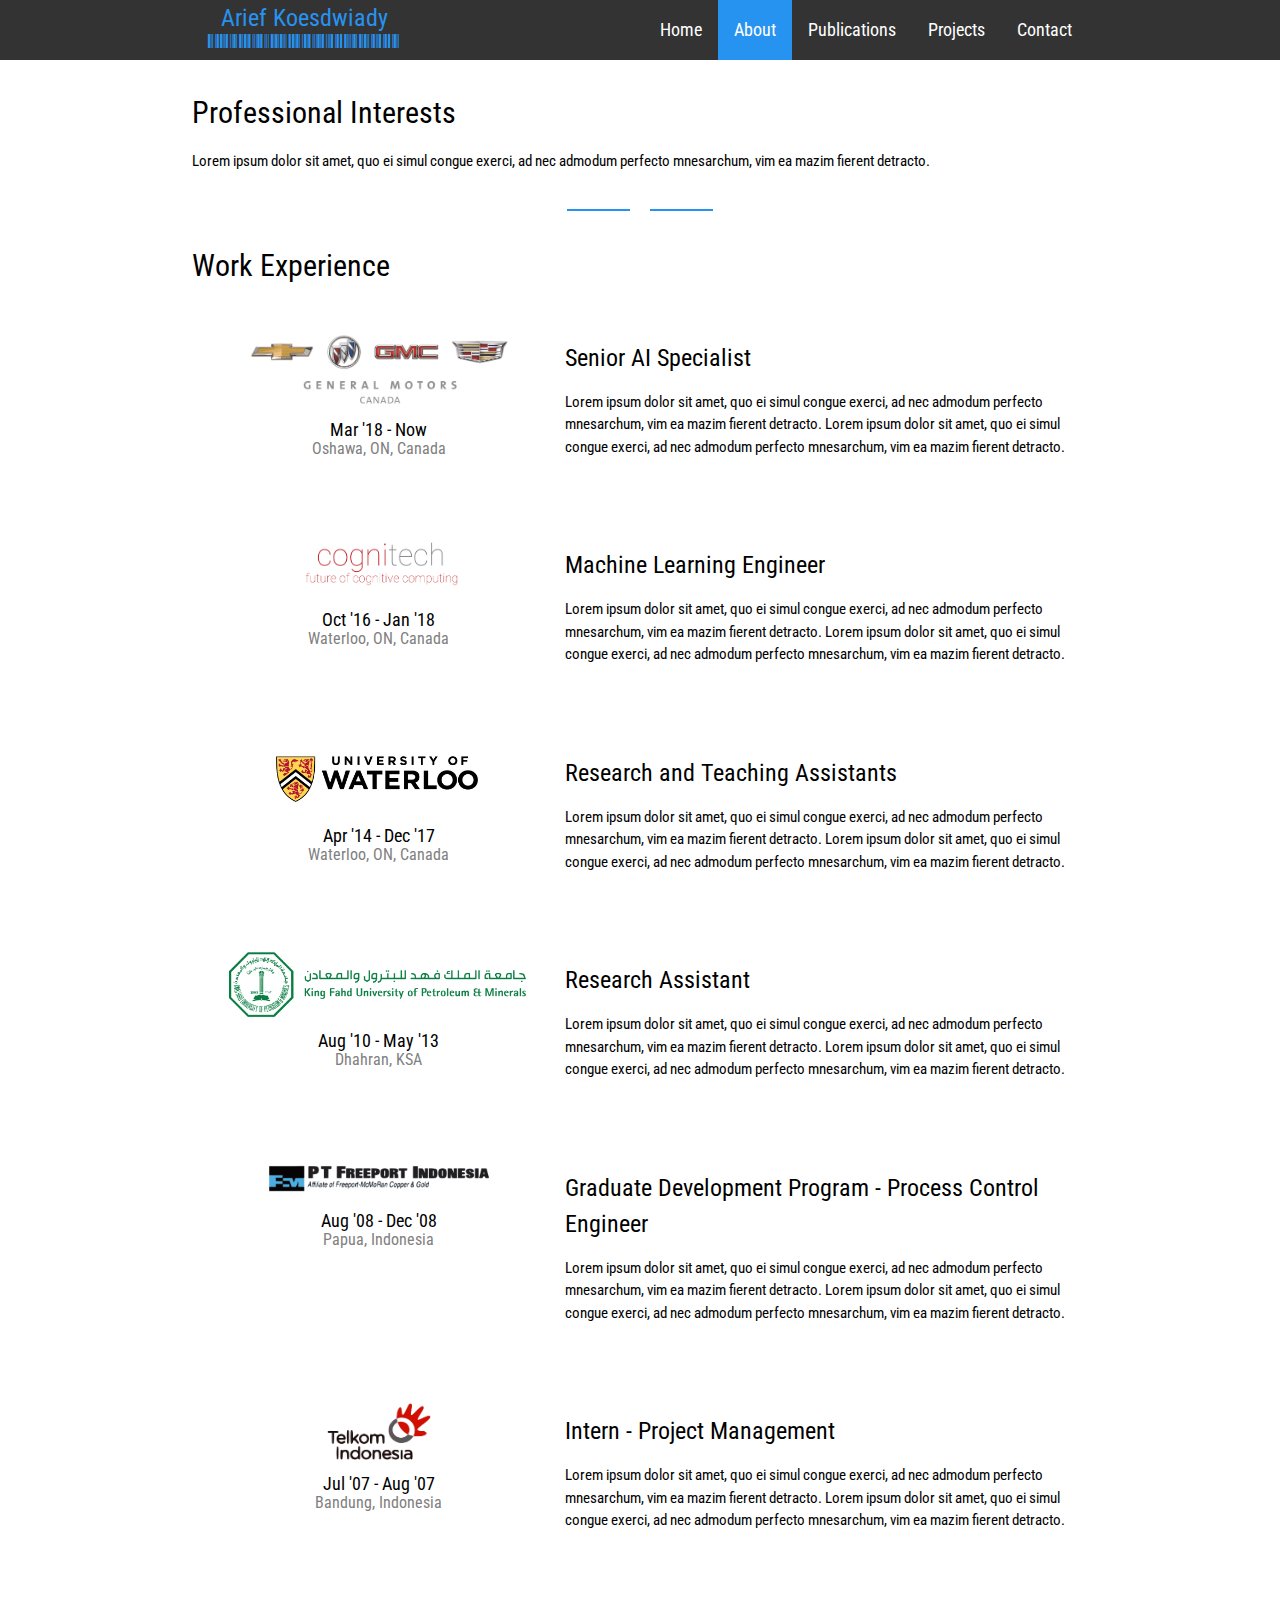
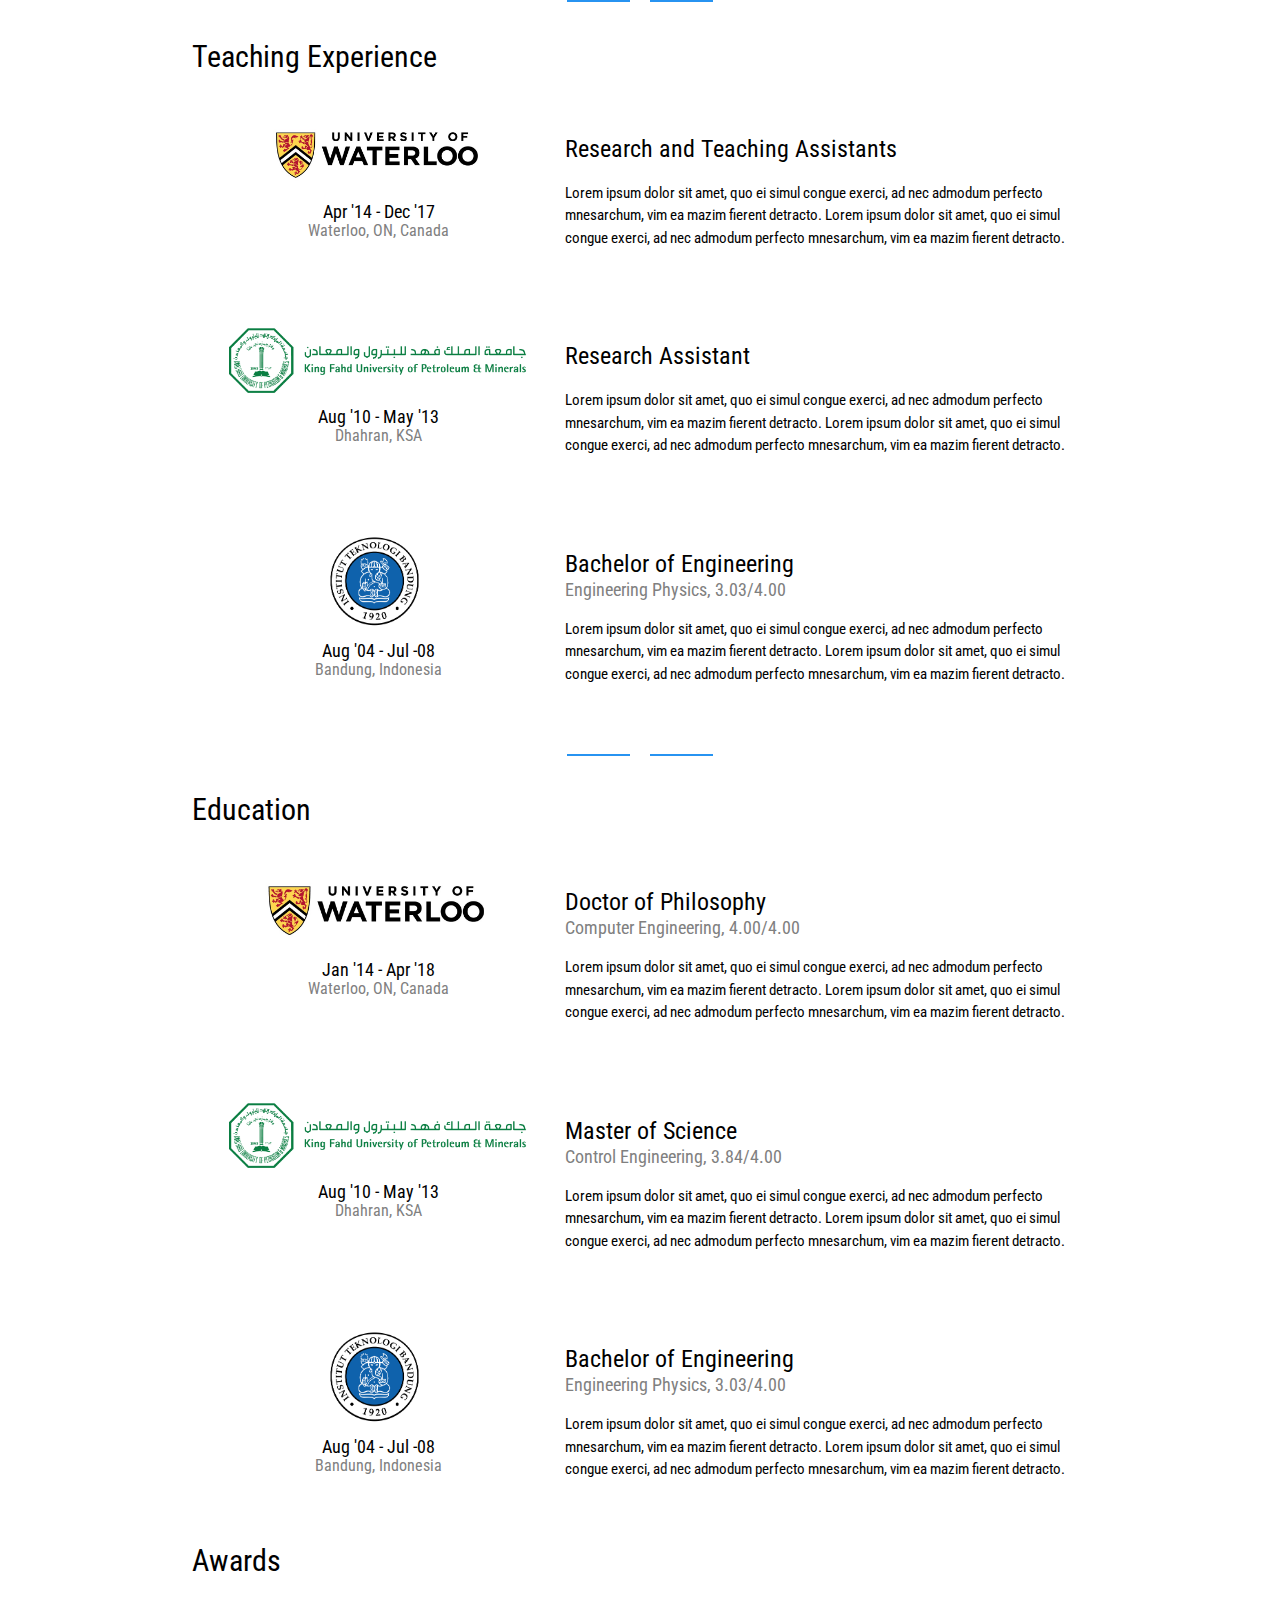
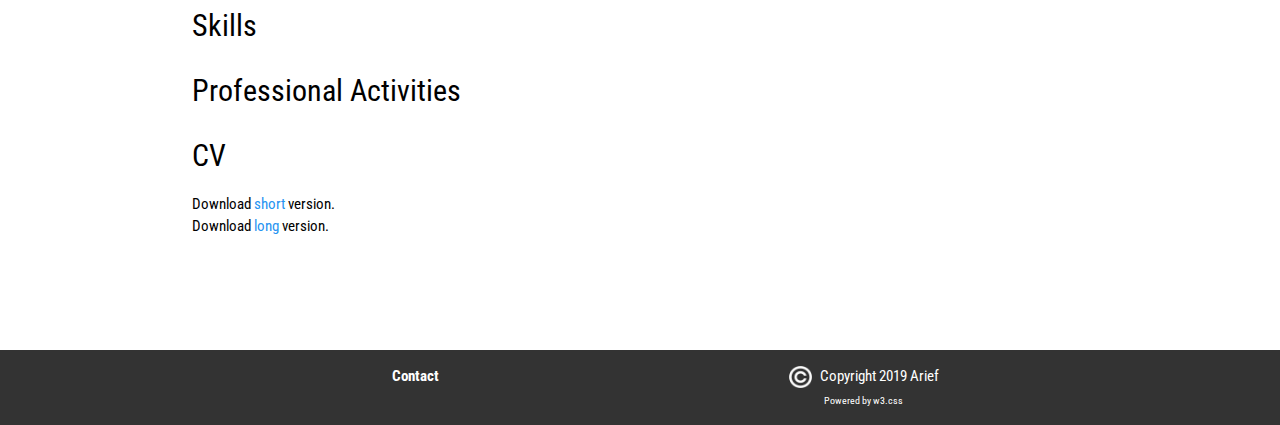
==== about.html @ 3288c11d "modified things" ====
<!DOCTYPE html>
<html lang="en">
<title>Arief's Personal Site</title>
<meta charset="UTF-8">
<meta name="viewport" content="width=device-width, initial-scale=1">
<link rel="icon" href="assets/img/pi.png">
<link rel="stylesheet" href="assets/css/w3.css">
<link rel="stylesheet" href="assets/css/w3-theme-black.css">
<link rel="stylesheet" href="https://fonts.googleapis.com/css?family=Roboto+Condensed">
<link rel="stylesheet" href="https://use.fontawesome.com/releases/v5.8.1/css/all.css" integrity="sha384-50oBUHEmvpQ+1lW4y57PTFmhCaXp0ML5d60M1M7uH2+nqUivzIebhndOJK28anvf" crossorigin="anonymous">
<link href="https://fonts.googleapis.com/css?family=Libre+Barcode+39" rel="stylesheet">

<style>
    html, body, h1, h2, h3, h4, h5, h6 {
        font-family: 'Roboto Condensed', sans-serif;
    }
    body, html {
        height: 100%;
    }

    #logo {
        font-family: 'Libre Barcode 39', cursive;
        display: block !important;
    }
</style>
<body>

<div class="w3-top">
    <div class="w3-bar w3-theme-myblack w3-top w3-center w3-large">
        <a class="w3-bar-item w3-button w3-right hide-logo w3-hover-myblue3 w3-large w3-theme-myblack2" style="padding-top:12pt;" href="javascript:void(0)" onclick="w3_open()"><i class="fas fa-bars"></i></a>
        <a href="index.html" class="w3-bar-item w3-button w3-theme-myblack2 w3-hover-myblue3 w3-xlarge" style="padding-top:0;">Arief Koesdwiady<div id="logo" style="display: block; margin-top: -6pt">Arief Koesdwiady</div></a>
        <a href="contact.html" style="float:right; padding-top:12pt;" class="w3-bar-item w3-button hide-nav w3-hover-myblue4">Contact</a>
        <a href="projects.html" style="float:right; padding-top:12pt;" class="w3-bar-item w3-button hide-nav w3-hover-myblue4">Projects</a>
        <a href="publications.html" style="float:right; padding-top:12pt;" class="w3-bar-item w3-button hide-nav w3-hover-myblue4">Publications</a>
        <a href="about.html" style="float:right; padding-top:12pt;" class="w3-bar-item w3-button hide-nav w3-hover-myblue4 w3-myblue2">About</a>
        <a href="index.html" style="float:right; padding-top:12pt;" class="w3-bar-item w3-button hide-nav w3-hover-myblue4 ">Home</a>

    </div>
</div>

<nav class="w3-sidebar w3-bar-block w3-collapse w3-large w3-theme-myblack w3-animate-left" id="mySidebar" style="z-index: 2">
    <a href="javascript:void(0)" onclick="w3_close()" class="w3-right w3-xlarge w3-padding-large" title="Close Menu">
        <i class="fas fa-times" style="color: white"></i>
    </a>
    <a class="w3-bar-item w3-button w3-hover-myblue4" href="index.html">Home</a>
    <a class="w3-bar-item w3-button w3-hover-myblue4 w3-myblue2" href="about.html">About</a>
    <a class="w3-bar-item w3-button w3-hover-myblue4" href="publications.html">Publications</a>
    <a class="w3-bar-item w3-button w3-hover-myblue4" href="projects.html">Projects</a>
    <a class="w3-bar-item w3-button w3-hover-myblue4" href="contact.html">Contact</a>
    <p class="w3-small" style="text-align: center; position:absolute; bottom:15%">
        <!--<strong style="margin-left:15px">Contact</strong><br><br>-->
        <a href="https://www.linkedin.com/in/ariefbarkahkoesdwiady/"><i class="w3-hover-myblue4 fab fa-linkedin fa-2x" style="margin-left:30px;margin-right:15px"></i></a>
        <a href="https://www.facebook.com/abekatech"><i class="w3-hover-myblue4 fab fa-facebook-square fa-2x" style="margin-right:15px"></i></a>
        <a href="https://www.instagram.com/ariefbarkah/"><i class="w3-hover-myblue4 fab fa-instagram fa-2x" style="margin-right:15px"></i></a>
        <a href="mailto:arief.koesdwiady@gm.com?Subject=From%20the%20website"><i class="w3-hover-myblue4 fas fa-envelope-square fa-2x" style="margin-right:15px"></i></a>
        <br>
        <br>
    </p>
    <p class="w3-small" style="text-align: center; position:absolute; bottom:10%;">
        <img src="assets/img/copyright.png" alt="copyright" style="width: 5%; margin-right:5px;">
        Copyright 2019 Arief<br>
        <a class="w3-tiny w3-hover-myblue4" style="text-decoration: none" href="https://www.w3schools.com/w3css/default.asp" target="_blank">
            Powered by w3.css</a>
    </p>
</nav>

<div class="w3-overlay w3-hide-large" onclick="w3_close()" style="cursor:pointer" title="close side menu" id="myOverlay"></div>

<div class="w3-main">
    <div class="w3-container" style="padding-top: 60pt">
        <h2 class="my-h2 w3-text-black">Professional Interests</h2>
        <p>
            Lorem ipsum dolor sit amet, quo ei simul congue exerci, ad nec admodum perfecto mnesarchum, vim ea mazim fierent detracto.
        </p>
    </div>

    <div class="w3-container w3-center" style="padding-top: 11pt; padding-bottom: 6pt">
        <div class="line"></div>
        <div style="display:inline-block;"><i class="fas fa-chevron-down fa-lg w3-myblue3"></i></div>
        <div class="line"></div>
    </div>

    <div class="w3-container">
        <h2 class="my-h2 w3-text-black">Work Experience</h2>
        <div class="w3-row w3-padding-32">
            <div class="w3-col m5 l5">
                <img class="w3-image" src="assets/img/GM-logo.jpg" alt="GM logo">
                <h5 class="my-h5" style="text-align: center">Mar '18 - Now</h5>
                <h6 class="my-h6" style="text-align: center;margin-top: -12pt; color: #808080">Oshawa, ON, Canada</h6>
            </div>

            <div class="w3-col m7 l7">
                <h4 class="my-h4">Senior AI Specialist</h4>
                <p>
                    Lorem ipsum dolor sit amet, quo ei simul congue exerci, ad nec admodum perfecto mnesarchum, vim ea mazim fierent detracto.
                    Lorem ipsum dolor sit amet, quo ei simul congue exerci, ad nec admodum perfecto mnesarchum, vim ea mazim fierent detracto.
                </p>
            </div>
        </div>

        <div class="w3-row w3-padding-32">
            <div class="w3-col m5 l5">
                <img class="w3-image" src="assets/img/cognitech-logo.png" alt="cognitech logo" style="width: 60%; margin-left: auto; margin-right: auto; display: block;">
                <h5 class="my-h5" style="text-align: center">Oct '16 - Jan '18</h5>
                <h6 class="my-h6" style="text-align: center;margin-top: -12pt; color: #808080">Waterloo, ON, Canada</h6>
            </div>
            <div class="w3-col m7 l7">
                <h4 class="my-h4">Machine Learning Engineer</h4>
                <p>
                    Lorem ipsum dolor sit amet, quo ei simul congue exerci, ad nec admodum perfecto mnesarchum, vim ea mazim fierent detracto.
                    Lorem ipsum dolor sit amet, quo ei simul congue exerci, ad nec admodum perfecto mnesarchum, vim ea mazim fierent detracto.
                </p>

            </div>
        </div>

        <div class="w3-row w3-padding-32">
            <div class="w3-col m5 l5">
                <img class="w3-image" src="assets/img/UW-logo.jpg" alt="UW logo" style="width: 75%; margin-left: auto; margin-right: auto; display: block;">
                <h5 class="my-h5" style="text-align: center">Apr '14 - Dec '17</h5>
                <h6 class="my-h6" style="text-align: center;margin-top: -12pt; color: #808080">Waterloo, ON, Canada</h6>
            </div>
            <div class="w3-col m7 l7">
                <h4 class="my-h4">Research and Teaching Assistants</h4>
                <p>
                    Lorem ipsum dolor sit amet, quo ei simul congue exerci, ad nec admodum perfecto mnesarchum, vim ea mazim fierent detracto.
                    Lorem ipsum dolor sit amet, quo ei simul congue exerci, ad nec admodum perfecto mnesarchum, vim ea mazim fierent detracto.
                </p>

            </div>
        </div>

        <div class="w3-row w3-padding-32">
            <div class="w3-col m5 l5">
                <img class="w3-image" src="assets/img/KFUPM-logo.png" alt="KFUPM logo" style="width: 80%; margin-left: auto; margin-right: auto; display: block;">
                <h5 class="my-h5" style="text-align: center">Aug '10 - May '13</h5>
                <h6 class="my-h6" style="text-align: center;margin-top: -12pt; color: #808080">Dhahran, KSA</h6>
            </div>
            <div class="w3-col m7 l7">
                <h4 class="my-h4">Research Assistant</h4>
                <p>
                    Lorem ipsum dolor sit amet, quo ei simul congue exerci, ad nec admodum perfecto mnesarchum, vim ea mazim fierent detracto.
                    Lorem ipsum dolor sit amet, quo ei simul congue exerci, ad nec admodum perfecto mnesarchum, vim ea mazim fierent detracto.
                </p>

            </div>
        </div>

        <div class="w3-row w3-padding-32">
            <div class="w3-col m5 l5">
                <img class="w3-image" src="assets/img/PTFI-logo.png" alt="PTFI logo" style="width: 90%; margin-left: auto; margin-right: auto; display: block;">
                <h5 class="my-h5" style="text-align: center">Aug '08 - Dec '08</h5>
                <h6 class="my-h6" style="text-align: center;margin-top: -12pt; color: #808080">Papua, Indonesia</h6>
            </div>
            <div class="w3-col m7 l7">
                <h4 class="my-h4">Graduate Development Program - Process Control Engineer</h4>
                <p>
                    Lorem ipsum dolor sit amet, quo ei simul congue exerci, ad nec admodum perfecto mnesarchum, vim ea mazim fierent detracto.
                    Lorem ipsum dolor sit amet, quo ei simul congue exerci, ad nec admodum perfecto mnesarchum, vim ea mazim fierent detracto.
                </p>

            </div>
        </div>

        <div class="w3-row w3-padding-32">
            <div class="w3-col m5 l5">
                <img class="w3-image" src="assets/img/Telkom-logo.png" alt="Telkom logo" style="width: 90%; margin-left: auto; margin-right: auto; display: block;">
                <h5 class="my-h5" style="text-align: center">Jul '07 - Aug '07</h5>
                <h6 class="my-h6" style="text-align: center;margin-top: -12pt; color: #808080">Bandung, Indonesia</h6>
            </div>
            <div class="w3-col m7 l7">
                <h4 class="my-h4">Intern - Project Management</h4>
                <p>
                    Lorem ipsum dolor sit amet, quo ei simul congue exerci, ad nec admodum perfecto mnesarchum, vim ea mazim fierent detracto.
                    Lorem ipsum dolor sit amet, quo ei simul congue exerci, ad nec admodum perfecto mnesarchum, vim ea mazim fierent detracto.
                </p>

            </div>
        </div>

    </div>


    <div class="w3-container w3-center" style="padding-top: 11pt; padding-bottom: 6pt">
        <div class="line"></div>
        <div style="display:inline-block;"><i class="fas fa-chevron-down fa-lg w3-myblue3"></i></div>
        <div class="line"></div>
    </div>

    <div class="w3-container">
        <h2 class="my-h2 w3-text-black">Teaching Experience</h2>

        <div class="w3-row w3-padding-32">
            <div class="w3-col m5 l5">
                <img class="w3-image" src="assets/img/UW-logo.jpg" alt="UW logo" style="width: 75%; margin-left: auto; margin-right: auto; display: block;">
                <h5 class="my-h5" style="text-align: center">Apr '14 - Dec '17</h5>
                <h6 class="my-h6" style="text-align: center;margin-top: -12pt; color: #808080">Waterloo, ON, Canada</h6>
            </div>
            <div class="w3-col m7 l7">
                <h4 class="my-h4">Research and Teaching Assistants</h4>
                <p>
                    Lorem ipsum dolor sit amet, quo ei simul congue exerci, ad nec admodum perfecto mnesarchum, vim ea mazim fierent detracto.
                    Lorem ipsum dolor sit amet, quo ei simul congue exerci, ad nec admodum perfecto mnesarchum, vim ea mazim fierent detracto.
                </p>

            </div>
        </div>

        <div class="w3-row w3-padding-32">
            <div class="w3-col m5 l5">
                <img class="w3-image" src="assets/img/KFUPM-logo.png" alt="KFUPM logo" style="width: 80%; margin-left: auto; margin-right: auto; display: block;">
                <h5 class="my-h5" style="text-align: center">Aug '10 - May '13</h5>
                <h6 class="my-h6" style="text-align: center;margin-top: -12pt; color: #808080">Dhahran, KSA</h6>
            </div>
            <div class="w3-col m7 l7">
                <h4 class="my-h4">Research Assistant</h4>
                <p>
                    Lorem ipsum dolor sit amet, quo ei simul congue exerci, ad nec admodum perfecto mnesarchum, vim ea mazim fierent detracto.
                    Lorem ipsum dolor sit amet, quo ei simul congue exerci, ad nec admodum perfecto mnesarchum, vim ea mazim fierent detracto.
                </p>

            </div>
        </div>

        <div class="w3-row w3-padding-32">
            <div class="w3-col m5 l5">
                <img class="w3-image" src="assets/img/ITB-logo.png" alt="ITB logo" style="width: 80%; margin-left: auto; margin-right: auto; display: block;">
                <h5 class="my-h5" style="text-align: center">Aug '04 - Jul -08</h5>
                <h6 class="my-h6" style="text-align: center;margin-top: -12pt; color: #808080">Bandung, Indonesia</h6>

            </div>
            <div class="w3-col m7 l7">
                <h4 class="my-h4">Bachelor of Engineering</h4>
                <h5 class="my-h5" style="margin-top: -12pt; color: #808080">Engineering Physics, 3.03/4.00</h5>
                <p>
                    Lorem ipsum dolor sit amet, quo ei simul congue exerci, ad nec admodum perfecto mnesarchum, vim ea mazim fierent detracto.
                    Lorem ipsum dolor sit amet, quo ei simul congue exerci, ad nec admodum perfecto mnesarchum, vim ea mazim fierent detracto.
                </p>

            </div>
        </div>
    </div>
    <div class="w3-container w3-center" style="padding-top: 11pt; padding-bottom: 6pt">
        <div class="line"></div>
        <div style="display:inline-block;"><i class="fas fa-chevron-down fa-lg w3-myblue3"></i></div>
        <div class="line"></div>
    </div>
    <div class="w3-container">
        <h2 class="my-h2 w3-text-black">Education</h2>
        <div class="w3-row w3-padding-32">
            <div class="w3-col m5 l5">
                <img class="w3-image" src="assets/img/UW-logo.jpg" alt="UW logo" style="width: 80%; margin-left: auto; margin-right: auto; display: block;">
                <h5 class="my-h5" style="text-align: center">Jan '14 - Apr '18</h5>
                <h6 class="my-h6" style="text-align: center;margin-top: -12pt; color: #808080">Waterloo, ON, Canada</h6>
            </div>
            <div class="w3-col m7 l7">
                <h4 class="my-h4">Doctor of Philosophy</h4>
                <h5 class="my-h5" style="margin-top: -12pt; color: #808080">Computer Engineering, 4.00/4.00</h5>
                <p>
                    Lorem ipsum dolor sit amet, quo ei simul congue exerci, ad nec admodum perfecto mnesarchum, vim ea mazim fierent detracto.
                    Lorem ipsum dolor sit amet, quo ei simul congue exerci, ad nec admodum perfecto mnesarchum, vim ea mazim fierent detracto.
                </p>

            </div>
        </div>

        <div class="w3-row w3-padding-32">
            <div class="w3-col m5 l5">
                <img class="w3-image" src="assets/img/KFUPM-logo.png" alt="KFUPM logo" style="width: 80%; margin-left: auto; margin-right: auto; display: block;">
                <h5 class="my-h5" style="text-align: center">Aug '10 - May '13</h5>
                <h6 class="my-h6" style="text-align: center;margin-top: -12pt; color: #808080">Dhahran, KSA</h6>
            </div>
            <div class="w3-col m7 l7">
                <h4 class="my-h4">Master of Science</h4>
                <h5 class="my-h5" style="margin-top: -12pt; color: #808080">Control Engineering, 3.84/4.00</h5>
                <p>
                    Lorem ipsum dolor sit amet, quo ei simul congue exerci, ad nec admodum perfecto mnesarchum, vim ea mazim fierent detracto.
                    Lorem ipsum dolor sit amet, quo ei simul congue exerci, ad nec admodum perfecto mnesarchum, vim ea mazim fierent detracto.
                </p>

            </div>
        </div>

        <div class="w3-row w3-padding-32">
            <div class="w3-col m5 l5">
                <img class="w3-image" src="assets/img/ITB-logo.png" alt="ITB logo" style="width: 80%; margin-left: auto; margin-right: auto; display: block;">
                <h5 class="my-h5" style="text-align: center">Aug '04 - Jul -08</h5>
                <h6 class="my-h6" style="text-align: center;margin-top: -12pt; color: #808080">Bandung, Indonesia</h6>

            </div>
            <div class="w3-col m7 l7">
                <h4 class="my-h4">Bachelor of Engineering</h4>
                <h5 class="my-h5" style="margin-top: -12pt; color: #808080">Engineering Physics, 3.03/4.00</h5>
                <p>
                    Lorem ipsum dolor sit amet, quo ei simul congue exerci, ad nec admodum perfecto mnesarchum, vim ea mazim fierent detracto.
                    Lorem ipsum dolor sit amet, quo ei simul congue exerci, ad nec admodum perfecto mnesarchum, vim ea mazim fierent detracto.
                </p>

            </div>
        </div>
    </div>

    <div class="w3-container">
        <h2 class="my-h2 w3-text-black">Awards</h2>
    </div>

    <div class="w3-container">
        <h2 class="my-h2 w3-text-black">Skills</h2>
    </div>

    <div class="w3-container">
        <h2 class="my-h2 w3-text-black">Professional Activities</h2>
    </div>

    <div class="w3-container">
        <h2 class="my-h2 w3-text-black">CV</h2>
        <p>
            Download <a style="text-decoration: none" class="w3-myblue3" href="./assets/files/cv_arief.pdf" target="_blank">short</a> version.<br>
            Download <a style="text-decoration: none" class="w3-myblue3" href="./assets/files/cv_arief.pdf" target="_blank">long</a> version.
        </p>
    </div>
</div>

<!--<div class="w3-bottom">-->
<div class="w3-container" style="opacity:0">
  <p>This is my transparent footer</p>
</div>
<div class="footer">
    <div class="w3-row w3-theme-myblack w3-bottom" style="position: absolute">
        <div class="w3-container">
            <div class="w3-col w3-half">
                <p style="text-align: center">
                    <strong>Contact</strong><br>
                    <a href="https://www.linkedin.com/in/ariefbarkahkoesdwiady/"><i class="w3-hover-myblue4 fab fa-linkedin fa-2x" style="margin-right:15px; margin-left:12px"></i></a>
                    <a href="https://www.facebook.com/abekatech"><i class="w3-hover-myblue4 fab fa-facebook-square fa-2x" style="margin-right:15px"></i></a>
                    <a href="https://www.instagram.com/ariefbarkah/"><i class="w3-hover-myblue4 fab fa-instagram fa-2x" style="margin-right:15px"></i></a>
                    <a href="mailto:arief.koesdwiady@gm.com?Subject=From%20the%20website"><i class="w3-hover-myblue4 fas fa-envelope-square fa-2x" style="margin-right:15px"></i></a>
                </p>
            </div>
            <div class="w3-col w3-half">
                <p style="text-align: center">
                    <img alt="copyright" src="assets/img/copyright.png" style="width: 5%; margin-right:5px;">
                    Copyright 2019 Arief<br>
                    <a class="w3-tiny w3-hover-myblue4" href="https://www.w3schools.com/w3css/default.asp" style="text-decoration: none" target="_blank">
                        Powered by w3.css</a>
                </p>
            </div>
        </div>
    </div>
</div>
<!--<footer id="myFooter">-->
<!---->
<!--</footer>-->
<!--</div>-->

<script src="assets/js/arief.js"></script>

</body>
</html>
---- assets/css/w3-theme-black.css ----
.w3-theme-l6 {
    color: #000 !important;
    background-color: #ffffff !important
}

.w3-theme-l5 {
    color: #000 !important;
    background-color: #f0f0f0 !important
}

.w3-theme-l4 {
    color: #000 !important;
    background-color: #cccccc !important
}

.w3-theme-l3 {
    color: #fff !important;
    background-color: #999999 !important
}

.w3-theme-l2 {
    color: #fff !important;
    background-color: #666666 !important
}

.w3-theme-l1 {
    color: #fff !important;
    background-color: #333333 !important
}

.w3-theme-d1 {
    color: #fff !important;
    background-color: #000000 !important
}

.w3-theme-d2 {
    color: #fff !important;
    background-color: #000000 !important
}

.w3-theme-d3 {
    color: #fff !important;
    background-color: #000000 !important
}

.w3-theme-d4 {
    color: #fff !important;
    background-color: #000000 !important
}

.w3-theme-d5 {
    color: #fff !important;
    background-color: #000000 !important
}

.w3-theme-light {
    color: #000 !important;
    background-color: #f0f0f0 !important
}

.w3-theme-dark {
    color: #fff !important;
    background-color: #000000 !important
}

.w3-theme-action {
    color: #fff !important;
    background-color: #000000 !important
}

.w3-theme {
    color: #fff !important;
    background-color: #000000 !important
}

.w3-text-theme {
    color: #000000 !important
}

.w3-border-theme {
    border-color: #000000 !important
}

.w3-hover-theme:hover {
    color: #fff !important;
    background-color: #000000 !important
}

.w3-hover-text-theme:hover {
    color: #000000 !important
}

.w3-hover-border-theme:hover {
    border-color: #000000 !important
}

.w3-theme-myblue {
    color: #fff !important;
    background-color: #030361 !important
}

.w3-theme-myblue2 {
    color: #fff !important;
    background-color: #2793f1 !important
}

.w3-theme-myblack {
    color: #ffffff !important;
    background-color: #333333 !important
}

.w3-theme-myblack2 {
    color: #2793f1 !important;
    background-color: #333333 !important
}
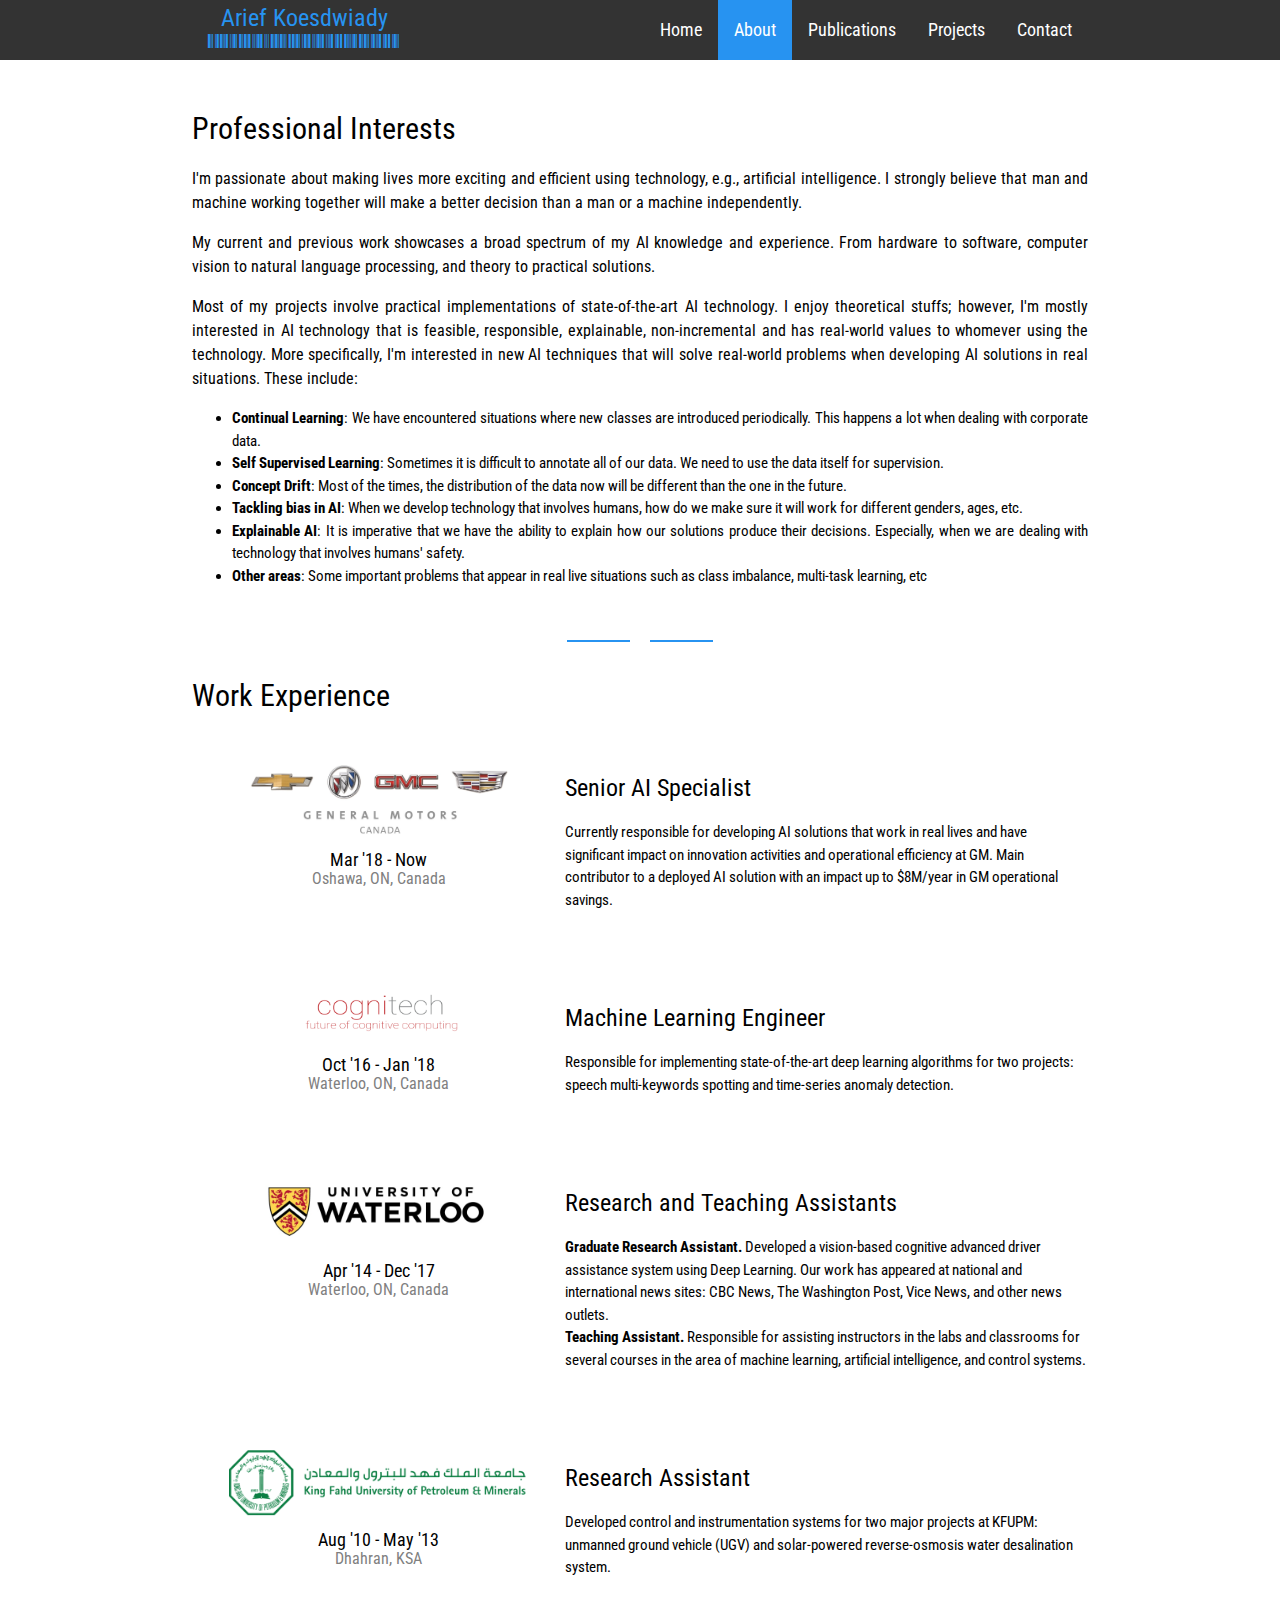
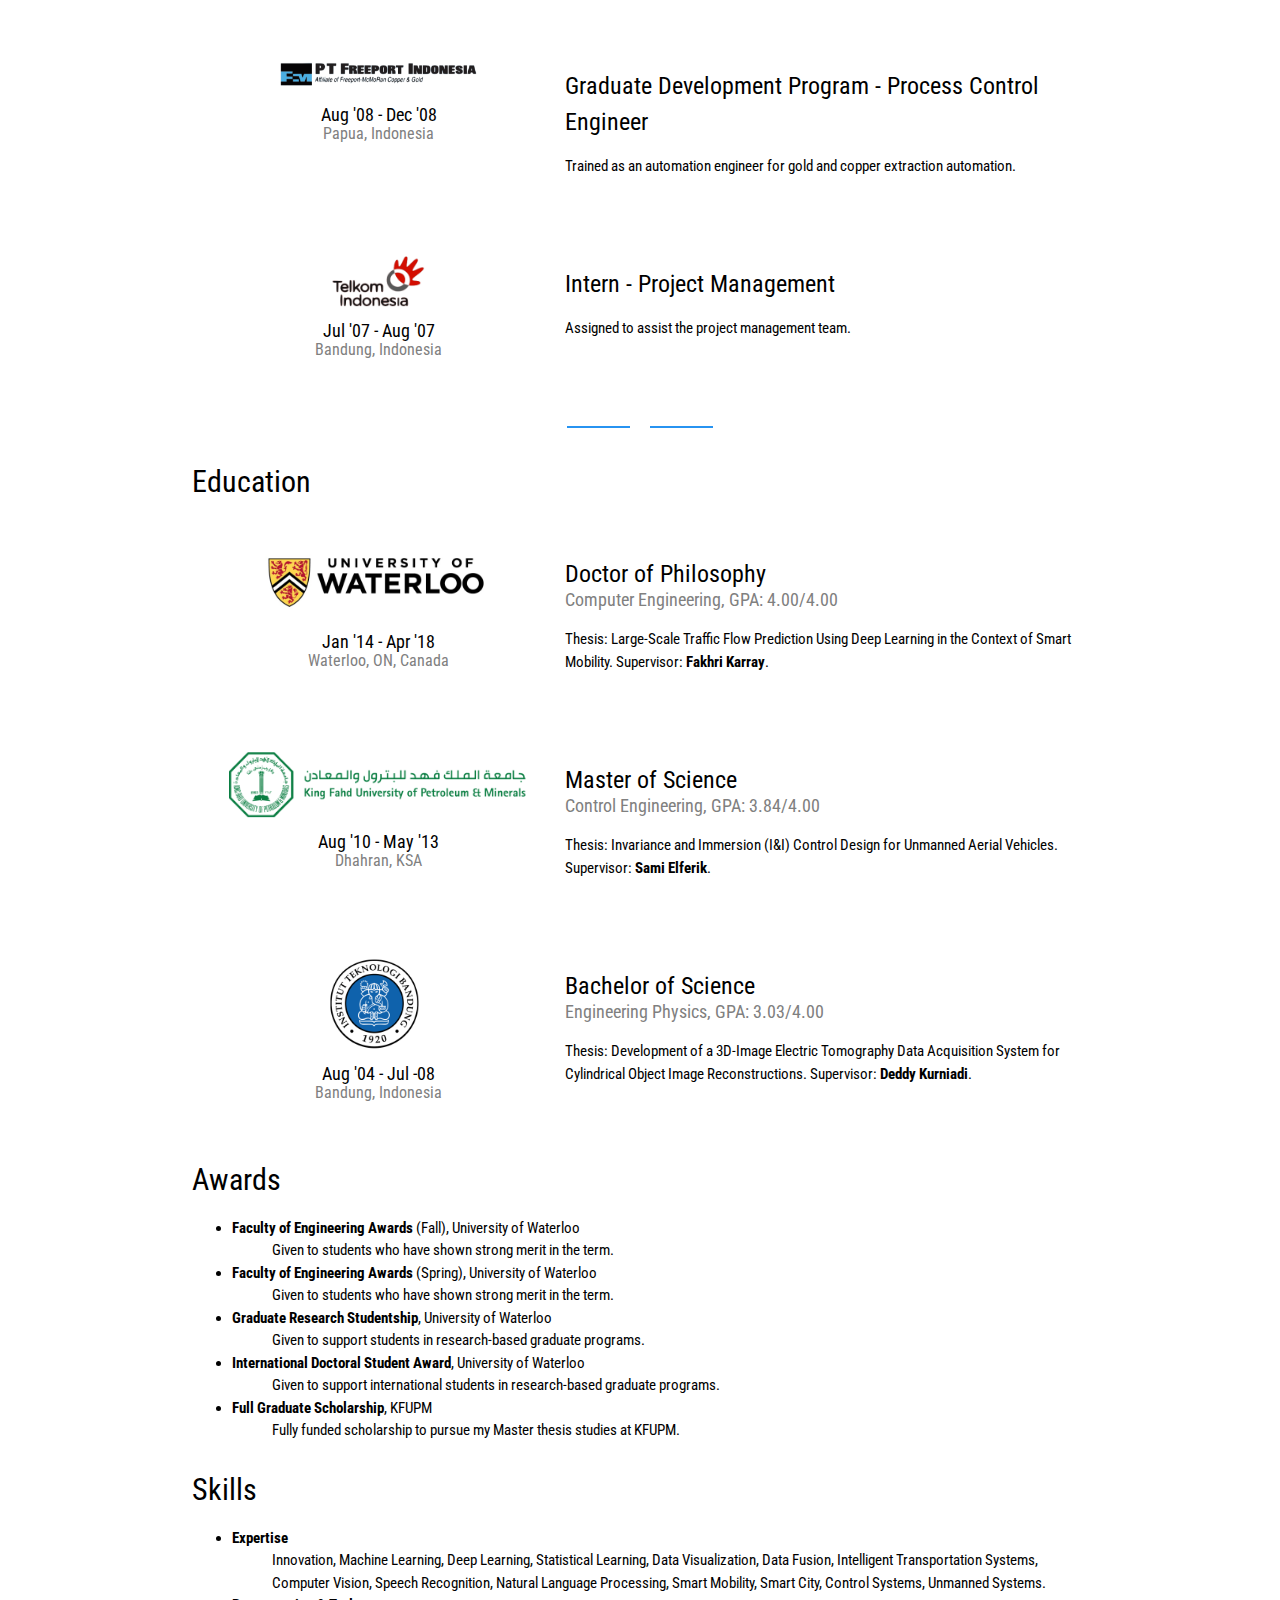
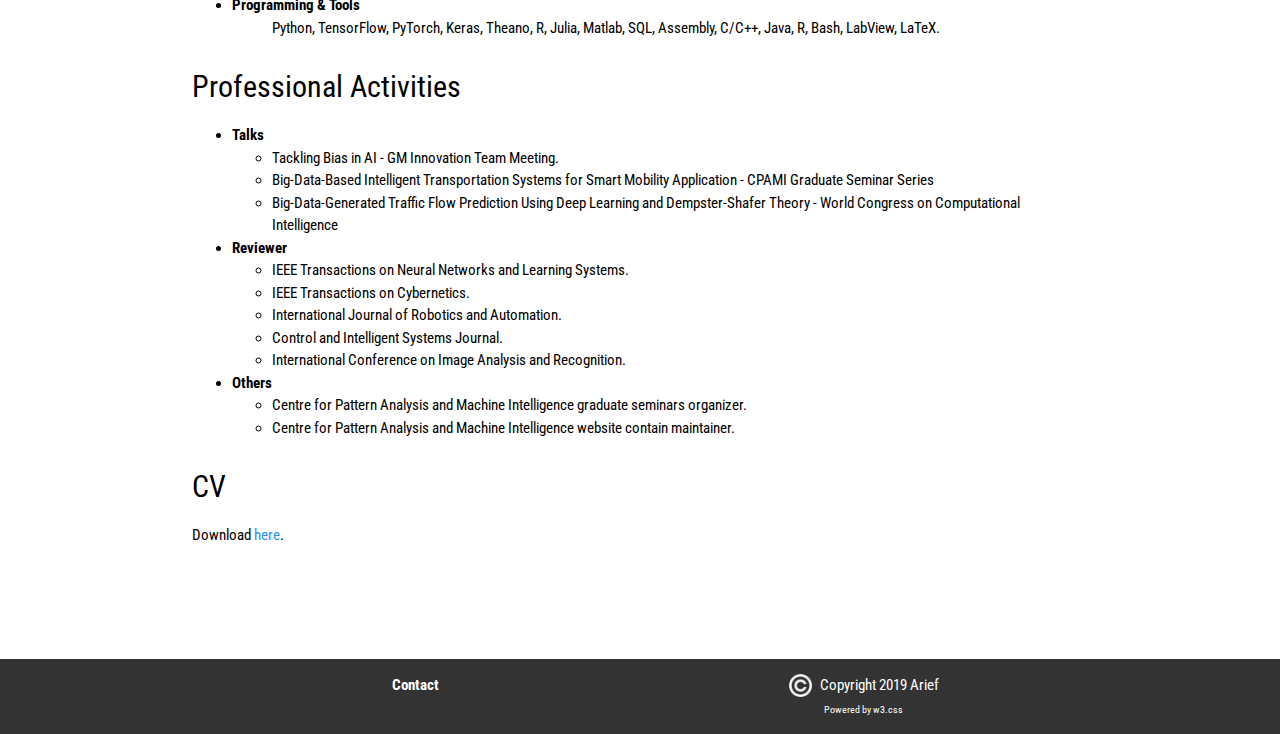
==== commit a05840c5: "updated some contents" ====
--- a/about.html
+++ b/about.html
@@ -28,12 +28,12 @@
 <div class="w3-top">
     <div class="w3-bar w3-theme-myblack w3-top w3-center w3-large">
         <a class="w3-bar-item w3-button w3-right hide-logo w3-hover-myblue3 w3-large w3-theme-myblack2" style="padding-top:12pt;" href="javascript:void(0)" onclick="w3_open()"><i class="fas fa-bars"></i></a>
-        <a href="index.html" class="w3-bar-item w3-button w3-theme-myblack2 w3-hover-myblue3 w3-xlarge" style="padding-top:0;">Arief Koesdwiady<div id="logo" style="display: block; margin-top: -6pt">Arief Koesdwiady</div></a>
+        <a href="index_act.html" class="w3-bar-item w3-button w3-theme-myblack2 w3-hover-myblue3 w3-xlarge" style="padding-top:0;">Arief Koesdwiady<div id="logo" style="display: block; margin-top: -6pt">Arief Koesdwiady</div></a>
         <a href="contact.html" style="float:right; padding-top:12pt;" class="w3-bar-item w3-button hide-nav w3-hover-myblue4">Contact</a>
         <a href="projects.html" style="float:right; padding-top:12pt;" class="w3-bar-item w3-button hide-nav w3-hover-myblue4">Projects</a>
         <a href="publications.html" style="float:right; padding-top:12pt;" class="w3-bar-item w3-button hide-nav w3-hover-myblue4">Publications</a>
         <a href="about.html" style="float:right; padding-top:12pt;" class="w3-bar-item w3-button hide-nav w3-hover-myblue4 w3-myblue2">About</a>
-        <a href="index.html" style="float:right; padding-top:12pt;" class="w3-bar-item w3-button hide-nav w3-hover-myblue4 ">Home</a>
+        <a href="index_act.html" style="float:right; padding-top:12pt;" class="w3-bar-item w3-button hide-nav w3-hover-myblue4 ">Home</a>
 
     </div>
 </div>
@@ -42,7 +42,7 @@
     <a href="javascript:void(0)" onclick="w3_close()" class="w3-right w3-xlarge w3-padding-large" title="Close Menu">
         <i class="fas fa-times" style="color: white"></i>
     </a>
-    <a class="w3-bar-item w3-button w3-hover-myblue4" href="index.html">Home</a>
+    <a class="w3-bar-item w3-button w3-hover-myblue4" href="index_act.html">Home</a>
     <a class="w3-bar-item w3-button w3-hover-myblue4 w3-myblue2" href="about.html">About</a>
     <a class="w3-bar-item w3-button w3-hover-myblue4" href="publications.html">Publications</a>
     <a class="w3-bar-item w3-button w3-hover-myblue4" href="projects.html">Projects</a>
@@ -67,12 +67,44 @@
 <div class="w3-overlay w3-hide-large" onclick="w3_close()" style="cursor:pointer" title="close side menu" id="myOverlay"></div>
 
 <div class="w3-main">
-    <div class="w3-container" style="padding-top: 60pt">
-        <h2 class="my-h2 w3-text-black">Professional Interests</h2>
-        <p>
-            Lorem ipsum dolor sit amet, quo ei simul congue exerci, ad nec admodum perfecto mnesarchum, vim ea mazim fierent detracto.
-        </p>
-    </div>
+    <div class="w3-row w3-padding-16 w3-justify">
+        <div class="w3-container" style="padding-top: 60pt">
+            <h2 class="my-h2 w3-text-black">Professional Interests</h2>
+            <p style="font-size: 16px">
+                I'm passionate about making lives more exciting and efficient using technology, e.g., artificial intelligence.
+                I strongly believe that man and machine working together will make a better decision than a man or a machine independently.
+            </p>
+            <p style="font-size: 16px">
+                My current and previous work showcases a broad spectrum of my AI knowledge and experience. From hardware to software, computer vision to natural language processing, and theory to practical solutions.
+            </p>
+
+            <!--<p style="font-size: 16px">-->
+            <!--Most of my projects involve practical implementations of state-of-the-art AI technology. Don't get me wrong, I enjoy theoretical stuffs;-->
+            <!--however, I have encountered tons of unnecessarily complex work (even from prestigious conference) on AI/machine learning that don't provide adequate impact (even for academic community) or don't work in real-world situations or, at best, show incremental performance that is insignificant when the economical aspect or business need of the technology is considered.-->
+            <!--</p>-->
+
+            <p style="font-size: 16px">
+                Most of my projects involve practical implementations of state-of-the-art AI technology. I enjoy theoretical stuffs;
+                however, I'm mostly interested in AI technology that is feasible, responsible, explainable, non-incremental and has real-world values to whomever using the technology.
+                More specifically, I'm interested in new AI techniques that will solve real-world problems when developing AI solutions in real situations. These include:
+            <ul>
+                <li><strong>Continual Learning</strong>: We have encountered situations where new classes are introduced periodically. This happens a lot when dealing with corporate data.</li>
+                <li><strong>Self Supervised Learning</strong>: Sometimes it is difficult to annotate all of our data. We need to use the data itself for supervision.</li>
+                <li><strong>Concept Drift</strong>: Most of the times, the distribution of the data now will be different than the one in the future.</li>
+                <li><strong>Tackling bias in AI</strong>: When we develop technology that involves humans, how do we make sure it will work for different genders, ages, etc.</li>
+                <li><strong>Explainable AI</strong>: It is imperative that we have the ability to explain how our solutions produce their decisions.
+                    Especially, when we are dealing with technology that involves humans' safety.</li>
+                <li><strong>Other areas</strong>: Some important problems that appear in real live situations such as class imbalance, multi-task learning, etc</li>
+            </ul>
+            </p>
+        </div>
+    </div>
+    <!--<div class="w3-container" style="padding-top: 60pt">-->
+    <!--<h2 class="my-h2 w3-text-black">Professional Interests</h2>-->
+    <!--<p>-->
+    <!--Lorem ipsum dolor sit amet, quo ei simul congue exerci, ad nec admodum perfecto mnesarchum, vim ea mazim fierent detracto.-->
+    <!--</p>-->
+    <!--</div>-->
 
     <div class="w3-container w3-center" style="padding-top: 11pt; padding-bottom: 6pt">
         <div class="line"></div>
@@ -84,7 +116,7 @@
         <h2 class="my-h2 w3-text-black">Work Experience</h2>
         <div class="w3-row w3-padding-32">
             <div class="w3-col m5 l5">
-                <img class="w3-image" src="assets/img/GM-logo.jpg" alt="GM logo">
+                <img class="w3-image" src="assets/img/GM-logo.jpg" alt="GM logo" style="max-width: 100%" align="center">
                 <h5 class="my-h5" style="text-align: center">Mar '18 - Now</h5>
                 <h6 class="my-h6" style="text-align: center;margin-top: -12pt; color: #808080">Oshawa, ON, Canada</h6>
             </div>
@@ -92,8 +124,9 @@
             <div class="w3-col m7 l7">
                 <h4 class="my-h4">Senior AI Specialist</h4>
                 <p>
-                    Lorem ipsum dolor sit amet, quo ei simul congue exerci, ad nec admodum perfecto mnesarchum, vim ea mazim fierent detracto.
-                    Lorem ipsum dolor sit amet, quo ei simul congue exerci, ad nec admodum perfecto mnesarchum, vim ea mazim fierent detracto.
+                    Currently responsible for developing AI solutions that work in real lives and have significant impact on innovation
+                    activities and operational efficiency at GM. Main contributor to a deployed AI solution with an impact up to
+                    $8M/year in GM operational savings.
                 </p>
             </div>
         </div>
@@ -107,24 +140,29 @@
             <div class="w3-col m7 l7">
                 <h4 class="my-h4">Machine Learning Engineer</h4>
                 <p>
-                    Lorem ipsum dolor sit amet, quo ei simul congue exerci, ad nec admodum perfecto mnesarchum, vim ea mazim fierent detracto.
-                    Lorem ipsum dolor sit amet, quo ei simul congue exerci, ad nec admodum perfecto mnesarchum, vim ea mazim fierent detracto.
-                </p>
-
-            </div>
-        </div>
-
-        <div class="w3-row w3-padding-32">
-            <div class="w3-col m5 l5">
-                <img class="w3-image" src="assets/img/UW-logo.jpg" alt="UW logo" style="width: 75%; margin-left: auto; margin-right: auto; display: block;">
+                    Responsible for implementing state-of-the-art deep learning algorithms for two projects: speech multi-keywords
+                    spotting and time-series anomaly detection.
+                </p>
+
+            </div>
+        </div>
+
+        <div class="w3-row w3-padding-32">
+            <div class="w3-col m5 l5">
+                <img class="w3-image" src="assets/img/UW-logo.png" alt="UW logo" style="width: 80%; margin-left: auto; margin-right: auto; display: block;">
                 <h5 class="my-h5" style="text-align: center">Apr '14 - Dec '17</h5>
                 <h6 class="my-h6" style="text-align: center;margin-top: -12pt; color: #808080">Waterloo, ON, Canada</h6>
             </div>
             <div class="w3-col m7 l7">
                 <h4 class="my-h4">Research and Teaching Assistants</h4>
                 <p>
-                    Lorem ipsum dolor sit amet, quo ei simul congue exerci, ad nec admodum perfecto mnesarchum, vim ea mazim fierent detracto.
-                    Lorem ipsum dolor sit amet, quo ei simul congue exerci, ad nec admodum perfecto mnesarchum, vim ea mazim fierent detracto.
+                    <strong>Graduate Research Assistant.</strong>
+                    Developed a vision-based cognitive advanced driver assistance system using Deep Learning. Our work has appeared
+                    at national and international news sites: CBC News, The Washington Post, Vice News, and other news outlets.
+                    <br>
+                    <strong>Teaching Assistant.</strong>
+                    Responsible for assisting instructors in the labs and classrooms for several courses in the area of machine learning,
+                    artificial intelligence, and control systems.
                 </p>
 
             </div>
@@ -139,40 +177,38 @@
             <div class="w3-col m7 l7">
                 <h4 class="my-h4">Research Assistant</h4>
                 <p>
-                    Lorem ipsum dolor sit amet, quo ei simul congue exerci, ad nec admodum perfecto mnesarchum, vim ea mazim fierent detracto.
-                    Lorem ipsum dolor sit amet, quo ei simul congue exerci, ad nec admodum perfecto mnesarchum, vim ea mazim fierent detracto.
-                </p>
-
-            </div>
-        </div>
-
-        <div class="w3-row w3-padding-32">
-            <div class="w3-col m5 l5">
-                <img class="w3-image" src="assets/img/PTFI-logo.png" alt="PTFI logo" style="width: 90%; margin-left: auto; margin-right: auto; display: block;">
+                    Developed control and instrumentation systems for two major projects at KFUPM: unmanned ground vehicle
+                    (UGV) and solar-powered reverse-osmosis water desalination system.
+                </p>
+
+            </div>
+        </div>
+
+        <div class="w3-row w3-padding-32">
+            <div class="w3-col m5 l5">
+                <img class="w3-image" src="assets/img/PTFI-logo.png" alt="PTFI logo" style="width: 80%; margin-left: auto; margin-right: auto; display: block;">
                 <h5 class="my-h5" style="text-align: center">Aug '08 - Dec '08</h5>
                 <h6 class="my-h6" style="text-align: center;margin-top: -12pt; color: #808080">Papua, Indonesia</h6>
             </div>
             <div class="w3-col m7 l7">
                 <h4 class="my-h4">Graduate Development Program - Process Control Engineer</h4>
                 <p>
-                    Lorem ipsum dolor sit amet, quo ei simul congue exerci, ad nec admodum perfecto mnesarchum, vim ea mazim fierent detracto.
-                    Lorem ipsum dolor sit amet, quo ei simul congue exerci, ad nec admodum perfecto mnesarchum, vim ea mazim fierent detracto.
-                </p>
-
-            </div>
-        </div>
-
-        <div class="w3-row w3-padding-32">
-            <div class="w3-col m5 l5">
-                <img class="w3-image" src="assets/img/Telkom-logo.png" alt="Telkom logo" style="width: 90%; margin-left: auto; margin-right: auto; display: block;">
+                    Trained as an automation engineer for gold and copper extraction automation.
+                </p>
+
+            </div>
+        </div>
+
+        <div class="w3-row w3-padding-32">
+            <div class="w3-col m5 l5">
+                <img class="w3-image" src="assets/img/Telkom-logo.png" alt="Telkom logo" style="width: 80%; margin-left: auto; margin-right: auto; display: block;">
                 <h5 class="my-h5" style="text-align: center">Jul '07 - Aug '07</h5>
                 <h6 class="my-h6" style="text-align: center;margin-top: -12pt; color: #808080">Bandung, Indonesia</h6>
             </div>
             <div class="w3-col m7 l7">
                 <h4 class="my-h4">Intern - Project Management</h4>
                 <p>
-                    Lorem ipsum dolor sit amet, quo ei simul congue exerci, ad nec admodum perfecto mnesarchum, vim ea mazim fierent detracto.
-                    Lorem ipsum dolor sit amet, quo ei simul congue exerci, ad nec admodum perfecto mnesarchum, vim ea mazim fierent detracto.
+                    Assigned to assist the project management team.
                 </p>
 
             </div>
@@ -186,21 +222,20 @@
         <div style="display:inline-block;"><i class="fas fa-chevron-down fa-lg w3-myblue3"></i></div>
         <div class="line"></div>
     </div>
-
-    <div class="w3-container">
-        <h2 class="my-h2 w3-text-black">Teaching Experience</h2>
-
-        <div class="w3-row w3-padding-32">
-            <div class="w3-col m5 l5">
-                <img class="w3-image" src="assets/img/UW-logo.jpg" alt="UW logo" style="width: 75%; margin-left: auto; margin-right: auto; display: block;">
-                <h5 class="my-h5" style="text-align: center">Apr '14 - Dec '17</h5>
+    <div class="w3-container">
+        <h2 class="my-h2 w3-text-black">Education</h2>
+        <div class="w3-row w3-padding-32">
+            <div class="w3-col m5 l5">
+                <img class="w3-image" src="assets/img/UW-logo.png" alt="UW logo" style="width: 80%; margin-left: auto; margin-right: auto; display: block;">
+                <h5 class="my-h5" style="text-align: center">Jan '14 - Apr '18</h5>
                 <h6 class="my-h6" style="text-align: center;margin-top: -12pt; color: #808080">Waterloo, ON, Canada</h6>
             </div>
             <div class="w3-col m7 l7">
-                <h4 class="my-h4">Research and Teaching Assistants</h4>
-                <p>
-                    Lorem ipsum dolor sit amet, quo ei simul congue exerci, ad nec admodum perfecto mnesarchum, vim ea mazim fierent detracto.
-                    Lorem ipsum dolor sit amet, quo ei simul congue exerci, ad nec admodum perfecto mnesarchum, vim ea mazim fierent detracto.
+                <h4 class="my-h4">Doctor of Philosophy</h4>
+                <h5 class="my-h5" style="margin-top: -12pt; color: #808080">Computer Engineering, GPA: 4.00/4.00</h5>
+                <p>
+                    Thesis: Large-Scale Traffic Flow Prediction Using Deep Learning in the Context of Smart Mobility.
+                    Supervisor: <strong>Fakhri Karray</strong>.
                 </p>
 
             </div>
@@ -213,10 +248,11 @@
                 <h6 class="my-h6" style="text-align: center;margin-top: -12pt; color: #808080">Dhahran, KSA</h6>
             </div>
             <div class="w3-col m7 l7">
-                <h4 class="my-h4">Research Assistant</h4>
-                <p>
-                    Lorem ipsum dolor sit amet, quo ei simul congue exerci, ad nec admodum perfecto mnesarchum, vim ea mazim fierent detracto.
-                    Lorem ipsum dolor sit amet, quo ei simul congue exerci, ad nec admodum perfecto mnesarchum, vim ea mazim fierent detracto.
+                <h4 class="my-h4">Master of Science</h4>
+                <h5 class="my-h5" style="margin-top: -12pt; color: #808080">Control Engineering, GPA: 3.84/4.00</h5>
+                <p>
+                    Thesis: Invariance and Immersion (I&I) Control Design for Unmanned Aerial Vehicles.
+                    Supervisor: <strong>Sami Elferik</strong>.
                 </p>
 
             </div>
@@ -230,70 +266,11 @@
 
             </div>
             <div class="w3-col m7 l7">
-                <h4 class="my-h4">Bachelor of Engineering</h4>
-                <h5 class="my-h5" style="margin-top: -12pt; color: #808080">Engineering Physics, 3.03/4.00</h5>
-                <p>
-                    Lorem ipsum dolor sit amet, quo ei simul congue exerci, ad nec admodum perfecto mnesarchum, vim ea mazim fierent detracto.
-                    Lorem ipsum dolor sit amet, quo ei simul congue exerci, ad nec admodum perfecto mnesarchum, vim ea mazim fierent detracto.
-                </p>
-
-            </div>
-        </div>
-    </div>
-    <div class="w3-container w3-center" style="padding-top: 11pt; padding-bottom: 6pt">
-        <div class="line"></div>
-        <div style="display:inline-block;"><i class="fas fa-chevron-down fa-lg w3-myblue3"></i></div>
-        <div class="line"></div>
-    </div>
-    <div class="w3-container">
-        <h2 class="my-h2 w3-text-black">Education</h2>
-        <div class="w3-row w3-padding-32">
-            <div class="w3-col m5 l5">
-                <img class="w3-image" src="assets/img/UW-logo.jpg" alt="UW logo" style="width: 80%; margin-left: auto; margin-right: auto; display: block;">
-                <h5 class="my-h5" style="text-align: center">Jan '14 - Apr '18</h5>
-                <h6 class="my-h6" style="text-align: center;margin-top: -12pt; color: #808080">Waterloo, ON, Canada</h6>
-            </div>
-            <div class="w3-col m7 l7">
-                <h4 class="my-h4">Doctor of Philosophy</h4>
-                <h5 class="my-h5" style="margin-top: -12pt; color: #808080">Computer Engineering, 4.00/4.00</h5>
-                <p>
-                    Lorem ipsum dolor sit amet, quo ei simul congue exerci, ad nec admodum perfecto mnesarchum, vim ea mazim fierent detracto.
-                    Lorem ipsum dolor sit amet, quo ei simul congue exerci, ad nec admodum perfecto mnesarchum, vim ea mazim fierent detracto.
-                </p>
-
-            </div>
-        </div>
-
-        <div class="w3-row w3-padding-32">
-            <div class="w3-col m5 l5">
-                <img class="w3-image" src="assets/img/KFUPM-logo.png" alt="KFUPM logo" style="width: 80%; margin-left: auto; margin-right: auto; display: block;">
-                <h5 class="my-h5" style="text-align: center">Aug '10 - May '13</h5>
-                <h6 class="my-h6" style="text-align: center;margin-top: -12pt; color: #808080">Dhahran, KSA</h6>
-            </div>
-            <div class="w3-col m7 l7">
-                <h4 class="my-h4">Master of Science</h4>
-                <h5 class="my-h5" style="margin-top: -12pt; color: #808080">Control Engineering, 3.84/4.00</h5>
-                <p>
-                    Lorem ipsum dolor sit amet, quo ei simul congue exerci, ad nec admodum perfecto mnesarchum, vim ea mazim fierent detracto.
-                    Lorem ipsum dolor sit amet, quo ei simul congue exerci, ad nec admodum perfecto mnesarchum, vim ea mazim fierent detracto.
-                </p>
-
-            </div>
-        </div>
-
-        <div class="w3-row w3-padding-32">
-            <div class="w3-col m5 l5">
-                <img class="w3-image" src="assets/img/ITB-logo.png" alt="ITB logo" style="width: 80%; margin-left: auto; margin-right: auto; display: block;">
-                <h5 class="my-h5" style="text-align: center">Aug '04 - Jul -08</h5>
-                <h6 class="my-h6" style="text-align: center;margin-top: -12pt; color: #808080">Bandung, Indonesia</h6>
-
-            </div>
-            <div class="w3-col m7 l7">
-                <h4 class="my-h4">Bachelor of Engineering</h4>
-                <h5 class="my-h5" style="margin-top: -12pt; color: #808080">Engineering Physics, 3.03/4.00</h5>
-                <p>
-                    Lorem ipsum dolor sit amet, quo ei simul congue exerci, ad nec admodum perfecto mnesarchum, vim ea mazim fierent detracto.
-                    Lorem ipsum dolor sit amet, quo ei simul congue exerci, ad nec admodum perfecto mnesarchum, vim ea mazim fierent detracto.
+                <h4 class="my-h4">Bachelor of Science</h4>
+                <h5 class="my-h5" style="margin-top: -12pt; color: #808080">Engineering Physics, GPA: 3.03/4.00</h5>
+                <p>
+                    Thesis: Development of a 3D-Image Electric Tomography Data Acquisition System for Cylindrical Object Image Reconstructions.
+                    Supervisor: <strong>Deddy Kurniadi</strong>.
                 </p>
 
             </div>
@@ -302,28 +279,114 @@
 
     <div class="w3-container">
         <h2 class="my-h2 w3-text-black">Awards</h2>
+        <ul>
+            <li><strong>Faculty of Engineering Awards</strong> (Fall), University of Waterloo
+                <ul style="list-style: none;">
+                    <li>Given to students who have shown strong merit in the term.
+                    </li>
+                </ul>
+            </li>
+            <li><strong>Faculty of Engineering Awards</strong> (Spring), University of Waterloo
+                <ul style="list-style: none;">
+                    <li>Given to students who have shown strong merit in the term.
+                    </li>
+                </ul>
+            </li>
+            <li><strong>Graduate Research Studentship</strong>, University of Waterloo
+                <ul style="list-style: none;">
+                    <li>Given to support students in research-based graduate programs.
+                    </li>
+                </ul>
+            </li>
+            <li><strong>International Doctoral Student Award</strong>, University of Waterloo
+                <ul style="list-style: none;">
+                    <li>Given to support international students in research-based graduate programs.
+                    </li>
+                </ul>
+            </li>
+            <li><strong>Full Graduate Scholarship</strong>, KFUPM
+                <ul style="list-style: none;">
+                    <li>Fully funded scholarship to pursue my Master thesis studies at KFUPM.
+                    </li>
+                </ul>
+            </li>
+        </ul>
     </div>
 
     <div class="w3-container">
         <h2 class="my-h2 w3-text-black">Skills</h2>
+        <ul>
+            <li><strong>Expertise</strong>
+                <ul style="list-style: none;">
+                    <li>Innovation, Machine Learning, Deep Learning, Statistical Learning, Data Visualization, Data Fusion, Intelligent
+                        Transportation Systems, Computer Vision, Speech Recognition, Natural Language
+                        Processing, Smart Mobility, Smart City, Control Systems, Unmanned Systems.
+                    </li>
+                </ul>
+            </li>
+            <li><strong>Programming & Tools</strong>
+                <ul style="list-style: none;">
+                    <li>Python, TensorFlow, PyTorch, Keras, Theano, R, Julia, Matlab, SQL, Assembly, C/C++, Java, R, Bash,
+                        LabView, LaTeX.
+                    </li>
+                </ul>
+            </li>
+
+        </ul>
     </div>
 
     <div class="w3-container">
         <h2 class="my-h2 w3-text-black">Professional Activities</h2>
+        <ul>
+            <li><strong>Talks</strong>
+                <ul>
+                    <li>Tackling Bias in AI - GM Innovation Team Meeting.
+                    </li>
+                    <li>Big-Data-Based Intelligent Transportation Systems for
+                        Smart Mobility Application - CPAMI Graduate Seminar Series
+                    </li>
+                    <li>Big-Data-Generated Traffic Flow Prediction Using Deep Learning and Dempster-Shafer Theory - World Congress on Computational Intelligence
+                    </li>
+                </ul>
+            </li>
+            <li><strong>Reviewer</strong>
+                <ul>
+                    <li>IEEE Transactions on Neural Networks and Learning Systems.
+                    </li>
+                    <li>IEEE Transactions on Cybernetics.
+                    </li>
+                    <li>International Journal of Robotics and Automation.
+                    </li>
+                    <li>Control and Intelligent Systems Journal.
+                    </li>
+                    <li>International Conference on Image Analysis and Recognition.
+                    </li>
+                </ul>
+            </li>
+            <li><strong>Others</strong>
+                <ul>
+                    <li>Centre for Pattern Analysis and Machine Intelligence graduate seminars organizer.
+                    </li>
+                    <li>Centre for Pattern Analysis and Machine Intelligence website contain maintainer.
+                    </li>
+                </ul>
+            </li>
+
+        </ul>
     </div>
 
     <div class="w3-container">
         <h2 class="my-h2 w3-text-black">CV</h2>
         <p>
-            Download <a style="text-decoration: none" class="w3-myblue3" href="./assets/files/cv_arief.pdf" target="_blank">short</a> version.<br>
-            Download <a style="text-decoration: none" class="w3-myblue3" href="./assets/files/cv_arief.pdf" target="_blank">long</a> version.
+            Download <a style="text-decoration: none" class="w3-myblue3" href="./assets/files/cv_arief.pdf" target="_blank">here</a>.<br>
+            <!--Download <a style="text-decoration: none" class="w3-myblue3" href="./assets/files/cv_arief.pdf" target="_blank">long</a> version.-->
         </p>
     </div>
 </div>
 
 <!--<div class="w3-bottom">-->
 <div class="w3-container" style="opacity:0">
-  <p>This is my transparent footer</p>
+    <p>This is my transparent footer</p>
 </div>
 <div class="footer">
     <div class="w3-row w3-theme-myblack w3-bottom" style="position: absolute">
@@ -357,3 +420,5 @@
 
 </body>
 </html>
+
+<!--AI has the potential to transform the world – making it more human and more humane. By reducing the time people spend on mundane tasks, AI will free up time for tasks that require insight and human interaction. At the same time, it will increase access to and reduce the cost of labor-intensive services. For example, it will provide greater access to healthcare and better customer service.-->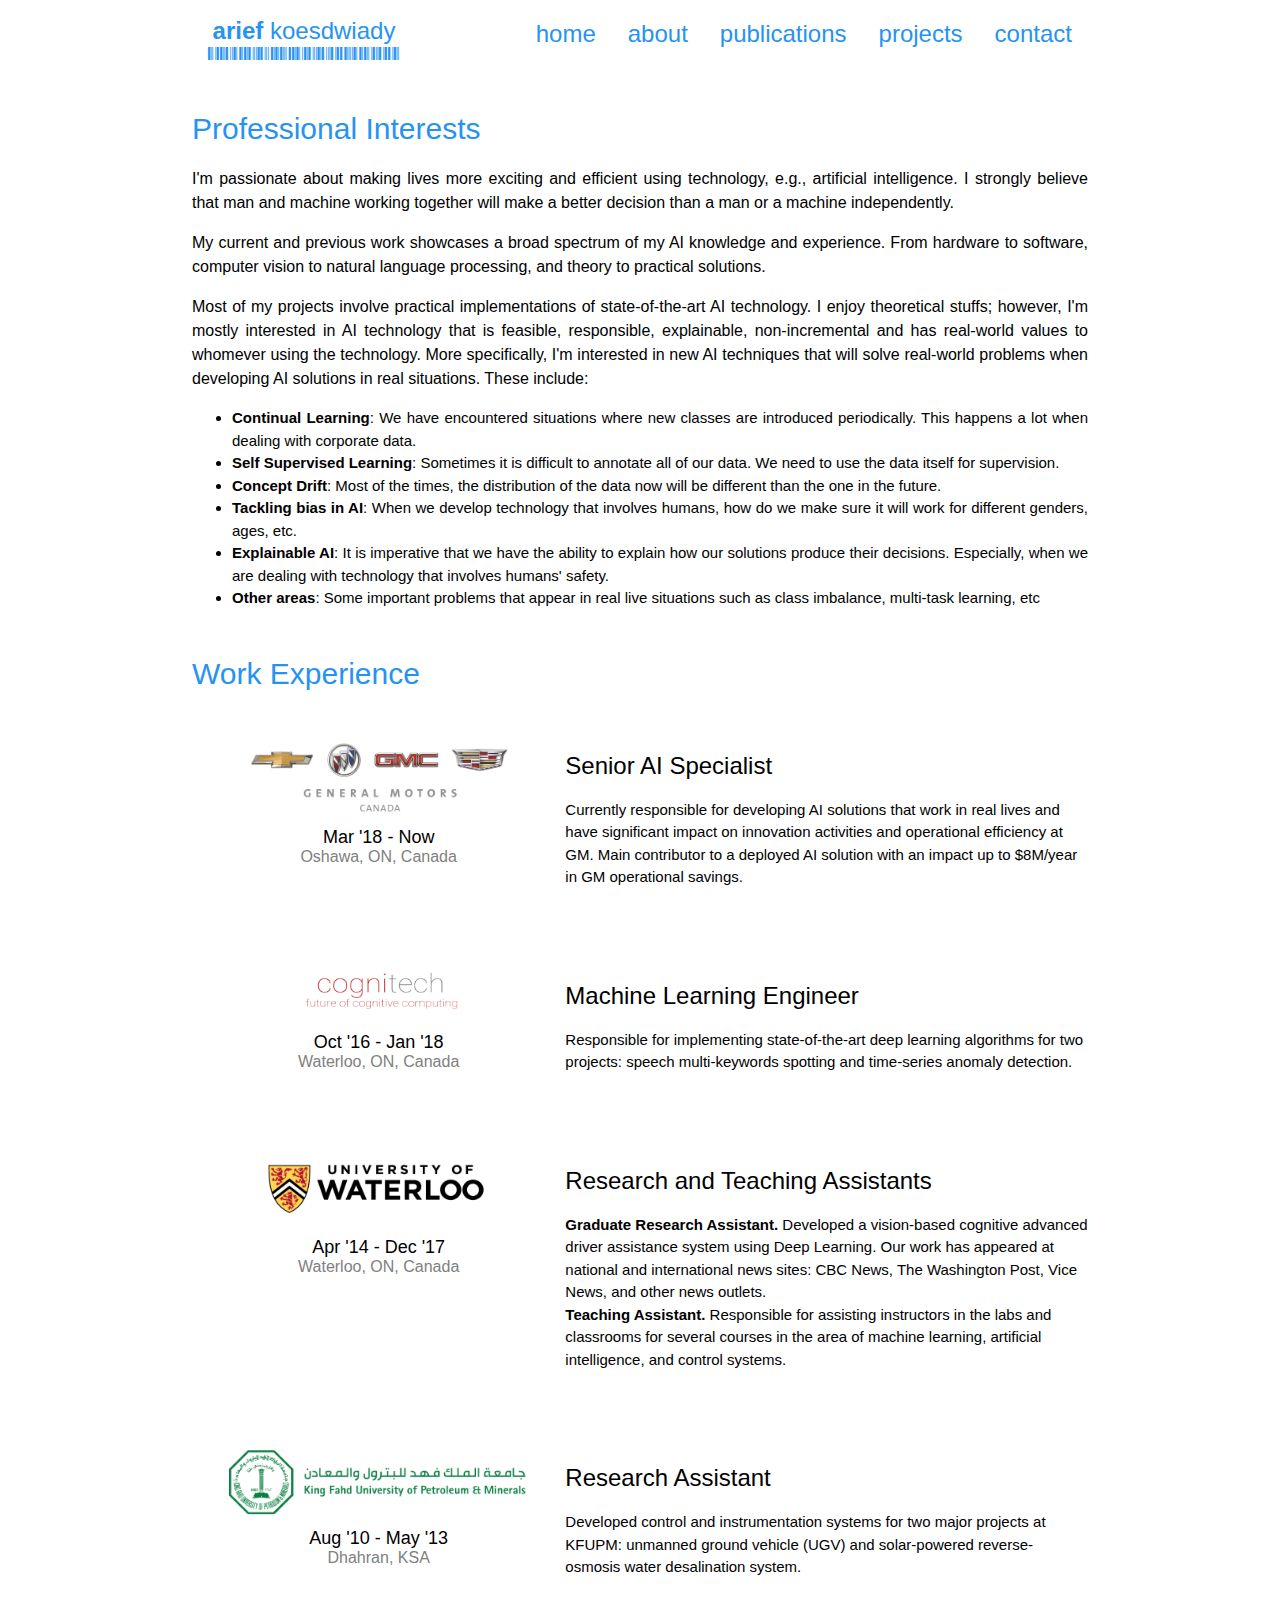
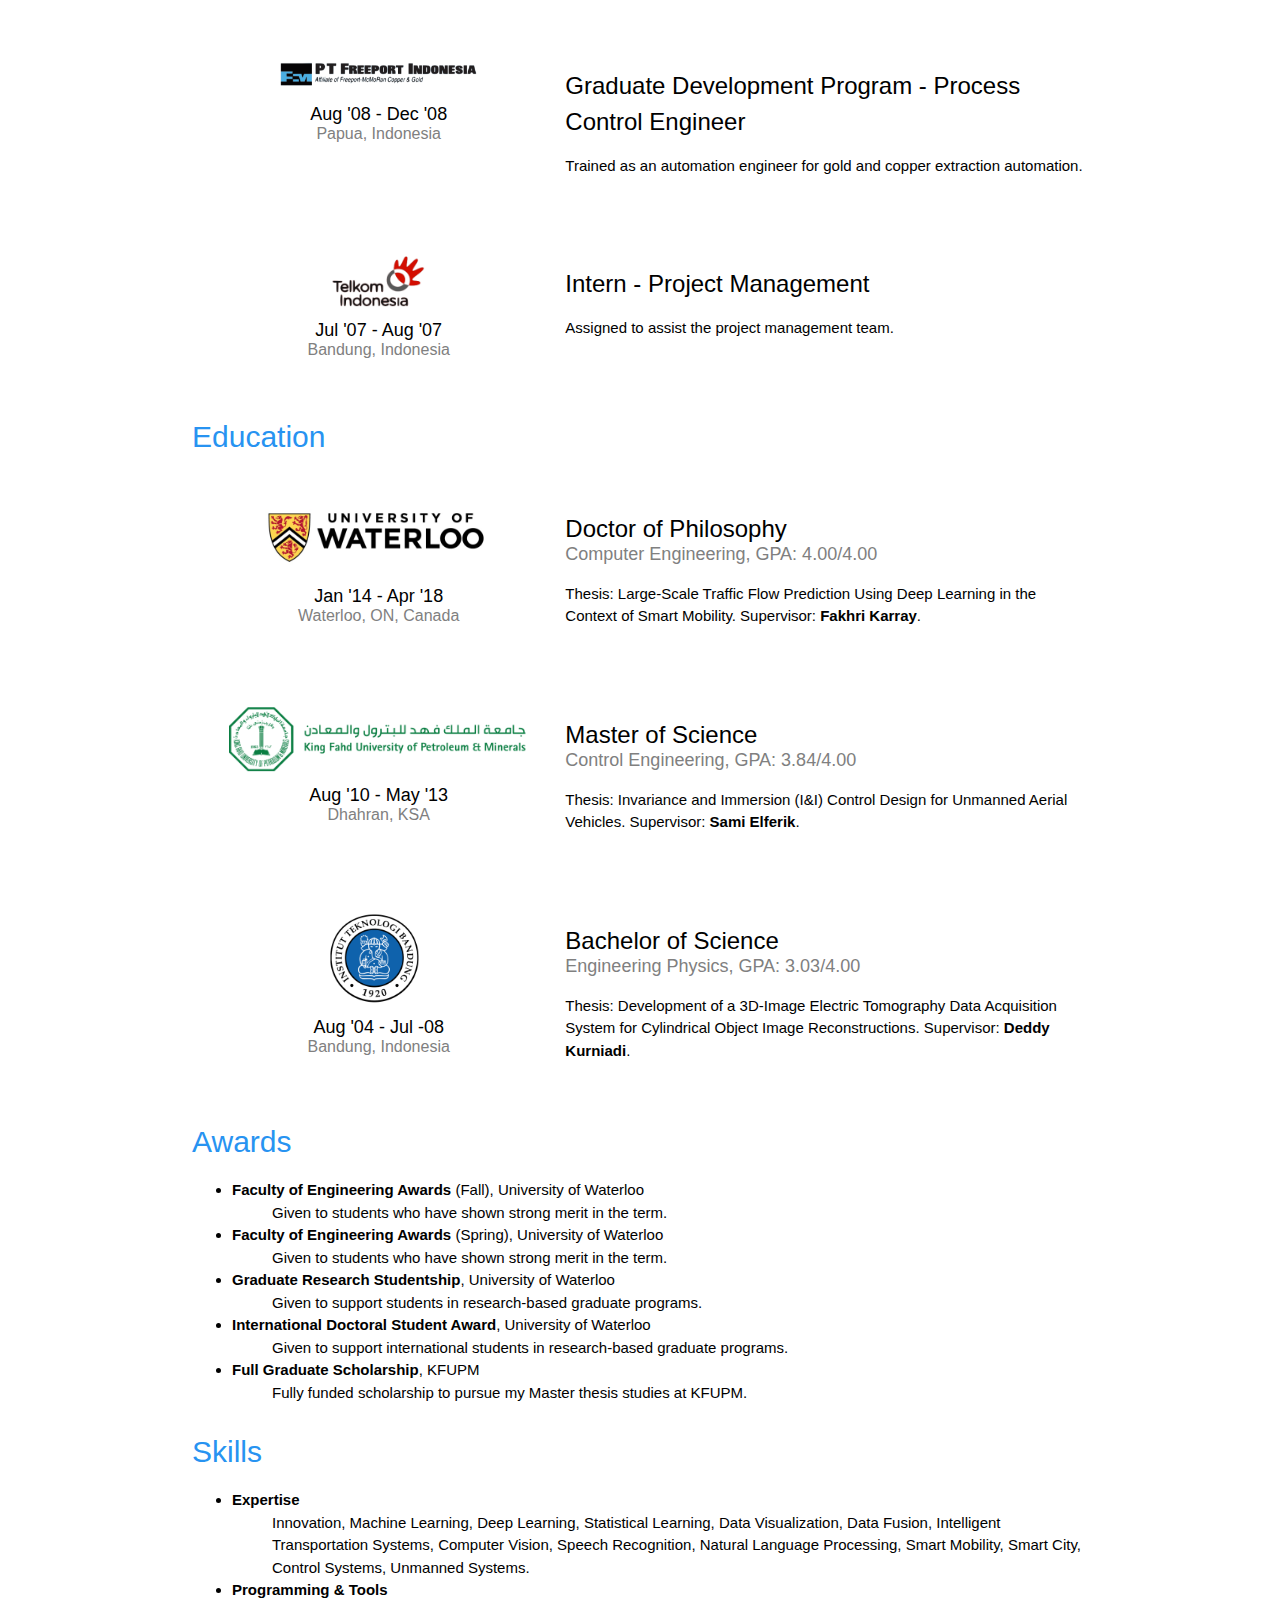
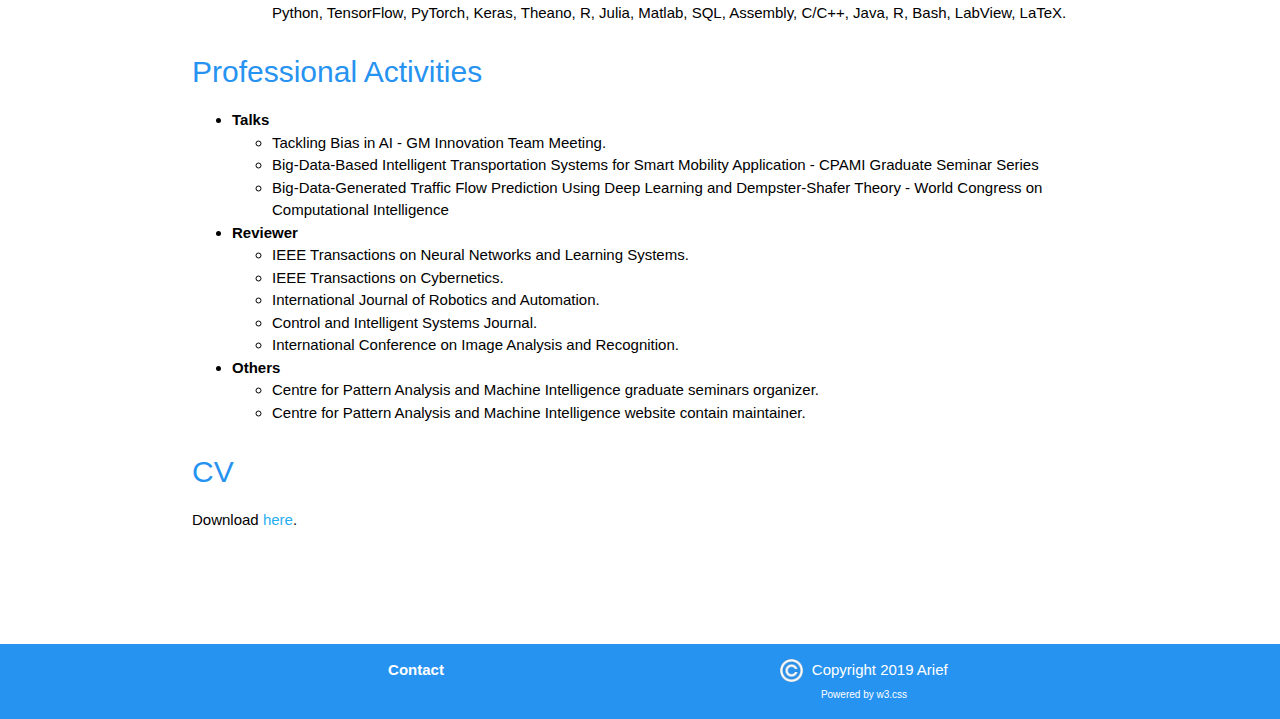
==== commit 8fe95d00: "modified theme" ====
--- a/about.html
+++ b/about.html
@@ -2,66 +2,96 @@
 <html lang="en">
 <title>Arief's Personal Site</title>
 <meta charset="UTF-8">
-<meta name="viewport" content="width=device-width, initial-scale=1">
-<link rel="icon" href="assets/img/pi.png">
-<link rel="stylesheet" href="assets/css/w3.css">
-<link rel="stylesheet" href="assets/css/w3-theme-black.css">
-<link rel="stylesheet" href="https://fonts.googleapis.com/css?family=Roboto+Condensed">
-<link rel="stylesheet" href="https://use.fontawesome.com/releases/v5.8.1/css/all.css" integrity="sha384-50oBUHEmvpQ+1lW4y57PTFmhCaXp0ML5d60M1M7uH2+nqUivzIebhndOJK28anvf" crossorigin="anonymous">
+<meta content="width=device-width, initial-scale=1" name="viewport">
+<link href="assets/img/pi.png" rel="icon">
+<link href="assets/css/w3.css" rel="stylesheet">
+<link href="assets/css/w3-theme-black.css" rel="stylesheet">
+<link href="https://fonts.googleapis.com/css?family=Roboto+Condensed" rel="stylesheet">
+<link crossorigin="anonymous" href="https://use.fontawesome.com/releases/v5.8.1/css/all.css"
+      integrity="sha384-50oBUHEmvpQ+1lW4y57PTFmhCaXp0ML5d60M1M7uH2+nqUivzIebhndOJK28anvf" rel="stylesheet">
 <link href="https://fonts.googleapis.com/css?family=Libre+Barcode+39" rel="stylesheet">
-
+<link href="assets/css/jcarousel.responsive.css" rel="stylesheet">
+<script type="text/javascript" src="assets/js/jquery.js"></script>
+<script type="text/javascript" src="assets/js/jquery.jcarousel.min.js"></script>
+<script type="text/javascript" src="assets/js/jcarousel.responsive.js"></script>
 <style>
     html, body, h1, h2, h3, h4, h5, h6 {
-        font-family: 'Roboto Condensed', sans-serif;
+        font-family: 'Montserrat', sans-serif;
     }
+
     body, html {
         height: 100%;
     }
 
     #logo {
         font-family: 'Libre Barcode 39', cursive;
-        display: block !important;
+    }
+
+    #more {
+        display: none;
+    }
+
+    .mySlides {
+        display: none
     }
 </style>
+
 <body>
 
 <div class="w3-top">
-    <div class="w3-bar w3-theme-myblack w3-top w3-center w3-large">
-        <a class="w3-bar-item w3-button w3-right hide-logo w3-hover-myblue3 w3-large w3-theme-myblack2" style="padding-top:12pt;" href="javascript:void(0)" onclick="w3_open()"><i class="fas fa-bars"></i></a>
-        <a href="index_act.html" class="w3-bar-item w3-button w3-theme-myblack2 w3-hover-myblue3 w3-xlarge" style="padding-top:0;">Arief Koesdwiady<div id="logo" style="display: block; margin-top: -6pt">Arief Koesdwiady</div></a>
-        <a href="contact.html" style="float:right; padding-top:12pt;" class="w3-bar-item w3-button hide-nav w3-hover-myblue4">Contact</a>
-        <a href="projects.html" style="float:right; padding-top:12pt;" class="w3-bar-item w3-button hide-nav w3-hover-myblue4">Projects</a>
-        <a href="publications.html" style="float:right; padding-top:12pt;" class="w3-bar-item w3-button hide-nav w3-hover-myblue4">Publications</a>
-        <a href="about.html" style="float:right; padding-top:12pt;" class="w3-bar-item w3-button hide-nav w3-hover-myblue4 w3-myblue2">About</a>
-        <a href="index_act.html" style="float:right; padding-top:12pt;" class="w3-bar-item w3-button hide-nav w3-hover-myblue4 ">Home</a>
+    <div class="w3-bar w3-theme-white w3-top w3-center w3-xlarge" style="height: 50pt">
+        <a class="w3-bar-item w3-button w3-right hide-logo w3-hover-myblue4 w3-large w3-theme-white"
+           href="javascript:void(0)" onclick="w3_open()" style="padding-top:12pt;"><i class="fas fa-bars"></i></a>
+        <a class="w3-bar-item w3-button w3-theme-white w3-hover-myblue4 w3-xlarge" href="index.html"
+           style="padding-top:10pt"><strong>arief</strong> koesdwiady
+            <div id="logo" style="display: block; margin-top: -6pt">arief koesdwiady</div>
+        </a>
+        <a class="w3-bar-item w3-button hide-nav w3-hover-myblue4" href="contact.html"
+           style="float:right; padding-top:12pt;">contact</a>
+        <a class="w3-bar-item w3-button hide-nav w3-hover-myblue4" href="projects.html"
+           style="float:right; padding-top:12pt;">projects</a>
+        <a class="w3-bar-item w3-button hide-nav w3-hover-myblue4" href="publications.html"
+           style="float:right; padding-top:12pt;">publications</a>
+        <a class="w3-bar-item w3-button hide-nav w3-hover-myblue4 w3-myblue2" href="about.html"
+           style="float:right; padding-top:12pt;">about</a>
+        <a class="w3-bar-item w3-button hide-nav w3-hover-myblue4" href="index.html"
+           style="float:right; padding-top:12pt;">home</a>
 
     </div>
 </div>
 
-<nav class="w3-sidebar w3-bar-block w3-collapse w3-large w3-theme-myblack w3-animate-left" id="mySidebar" style="z-index: 2">
-    <a href="javascript:void(0)" onclick="w3_close()" class="w3-right w3-xlarge w3-padding-large" title="Close Menu">
+<nav class="w3-sidebar w3-bar-block w3-collapse w3-large w3-theme-whiteonblue w3-animate-left" id="mySidebar"
+     style="z-index: 2">
+    <a class="w3-right w3-xlarge w3-padding-large" href="javascript:void(0)" onclick="w3_close()" title="Close Menu">
         <i class="fas fa-times" style="color: white"></i>
     </a>
-    <a class="w3-bar-item w3-button w3-hover-myblue4" href="index_act.html">Home</a>
-    <a class="w3-bar-item w3-button w3-hover-myblue4 w3-myblue2" href="about.html">About</a>
-    <a class="w3-bar-item w3-button w3-hover-myblue4" href="publications.html">Publications</a>
-    <a class="w3-bar-item w3-button w3-hover-myblue4" href="projects.html">Projects</a>
-    <a class="w3-bar-item w3-button w3-hover-myblue4" href="contact.html">Contact</a>
-    <p class="w3-small" style="text-align: center; position:absolute; bottom:15%">
+    <a class="w3-bar-item w3-button w3-hover-myblue4" href="index.html">home</a>
+    <a class="w3-bar-item w3-button w3-hover-myblue4 w3-myblue2" href="about.html">about</a>
+    <a class="w3-bar-item w3-button w3-hover-myblue4" href="publications.html">publications</a>
+    <a class="w3-bar-item w3-button w3-hover-myblue4" href="projects.html">projects</a>
+    <a class="w3-bar-item w3-button w3-hover-myblue4" href="contact.html">contact</a>
+
+    <p class="w3-small" style="text-align: center">
         <!--<strong style="margin-left:15px">Contact</strong><br><br>-->
-        <a href="https://www.linkedin.com/in/ariefbarkahkoesdwiady/"><i class="w3-hover-myblue4 fab fa-linkedin fa-2x" style="margin-left:30px;margin-right:15px"></i></a>
-        <a href="https://www.facebook.com/abekatech"><i class="w3-hover-myblue4 fab fa-facebook-square fa-2x" style="margin-right:15px"></i></a>
-        <a href="https://www.instagram.com/ariefbarkah/"><i class="w3-hover-myblue4 fab fa-instagram fa-2x" style="margin-right:15px"></i></a>
-        <a href="mailto:arief.koesdwiady@gm.com?Subject=From%20the%20website"><i class="w3-hover-myblue4 fas fa-envelope-square fa-2x" style="margin-right:15px"></i></a>
+        <a href="https://www.linkedin.com/in/ariefbarkahkoesdwiady/"><i class="fab fa-linkedin fa-2x"
+                                                                        style="margin-left:30px;margin-right:15px"></i></a>
+        <a href="https://www.facebook.com/abekatech"><i class="fab fa-facebook-square fa-2x"
+                                                        style="margin-right:15px"></i></a>
+        <a href="https://www.instagram.com/ariefbarkah/"><i class="fab fa-instagram fa-2x"
+                                                            style="margin-right:15px"></i></a>
+        <a href="mailto:arief.koesdwiady@gm.com?Subject=From%20the%20website"><i class="fas fa-envelope-square fa-2x"
+                                                                                 style="margin-right:15px"></i></a>
         <br>
         <br>
     </p>
-    <p class="w3-small" style="text-align: center; position:absolute; bottom:10%;">
-        <img src="assets/img/copyright.png" alt="copyright" style="width: 5%; margin-right:5px;">
-        Copyright 2019 Arief<br>
-        <a class="w3-tiny w3-hover-myblue4" style="text-decoration: none" href="https://www.w3schools.com/w3css/default.asp" target="_blank">
+    <p class="w3-small" style="text-align: center">
+        <img alt="copyright" src="assets/img/copyright.png" style="width: 5%; margin-right:5px;">
+        Copyright 2019 arief<br>
+        <a class="w3-tiny" href="https://www.w3schools.com/w3css/default.asp" style="text-decoration: none"
+           target="_blank">
             Powered by w3.css</a>
     </p>
+
 </nav>
 
 <div class="w3-overlay w3-hide-large" onclick="w3_close()" style="cursor:pointer" title="close side menu" id="myOverlay"></div>
@@ -69,7 +99,7 @@
 <div class="w3-main">
     <div class="w3-row w3-padding-16 w3-justify">
         <div class="w3-container" style="padding-top: 60pt">
-            <h2 class="my-h2 w3-text-black">Professional Interests</h2>
+            <h2 class="my-h2 w3-myblue2">Professional Interests</h2>
             <p style="font-size: 16px">
                 I'm passionate about making lives more exciting and efficient using technology, e.g., artificial intelligence.
                 I strongly believe that man and machine working together will make a better decision than a man or a machine independently.
@@ -106,14 +136,14 @@
     <!--</p>-->
     <!--</div>-->
 
-    <div class="w3-container w3-center" style="padding-top: 11pt; padding-bottom: 6pt">
-        <div class="line"></div>
-        <div style="display:inline-block;"><i class="fas fa-chevron-down fa-lg w3-myblue3"></i></div>
-        <div class="line"></div>
-    </div>
-
-    <div class="w3-container">
-        <h2 class="my-h2 w3-text-black">Work Experience</h2>
+    <!--<div class="w3-container w3-center" style="padding-top: 11pt; padding-bottom: 6pt">-->
+        <!--<div class="line"></div>-->
+        <!--<div style="display:inline-block;"><i class="fas fa-chevron-down fa-lg w3-myblue3"></i></div>-->
+        <!--<div class="line"></div>-->
+    <!--</div>-->
+
+    <div class="w3-container">
+        <h2 class="my-h2 w3-myblue2">Work Experience</h2>
         <div class="w3-row w3-padding-32">
             <div class="w3-col m5 l5">
                 <img class="w3-image" src="assets/img/GM-logo.jpg" alt="GM logo" style="max-width: 100%" align="center">
@@ -217,13 +247,13 @@
     </div>
 
 
-    <div class="w3-container w3-center" style="padding-top: 11pt; padding-bottom: 6pt">
-        <div class="line"></div>
-        <div style="display:inline-block;"><i class="fas fa-chevron-down fa-lg w3-myblue3"></i></div>
-        <div class="line"></div>
-    </div>
-    <div class="w3-container">
-        <h2 class="my-h2 w3-text-black">Education</h2>
+    <!--<div class="w3-container w3-center" style="padding-top: 11pt; padding-bottom: 6pt">-->
+        <!--<div class="line"></div>-->
+        <!--<div style="display:inline-block;"><i class="fas fa-chevron-down fa-lg w3-myblue3"></i></div>-->
+        <!--<div class="line"></div>-->
+    <!--</div>-->
+    <div class="w3-container">
+        <h2 class="my-h2 w3-myblue2">Education</h2>
         <div class="w3-row w3-padding-32">
             <div class="w3-col m5 l5">
                 <img class="w3-image" src="assets/img/UW-logo.png" alt="UW logo" style="width: 80%; margin-left: auto; margin-right: auto; display: block;">
@@ -278,7 +308,7 @@
     </div>
 
     <div class="w3-container">
-        <h2 class="my-h2 w3-text-black">Awards</h2>
+        <h2 class="my-h2 w3-myblue2">Awards</h2>
         <ul>
             <li><strong>Faculty of Engineering Awards</strong> (Fall), University of Waterloo
                 <ul style="list-style: none;">
@@ -314,7 +344,7 @@
     </div>
 
     <div class="w3-container">
-        <h2 class="my-h2 w3-text-black">Skills</h2>
+        <h2 class="my-h2 w3-myblue2">Skills</h2>
         <ul>
             <li><strong>Expertise</strong>
                 <ul style="list-style: none;">
@@ -336,7 +366,7 @@
     </div>
 
     <div class="w3-container">
-        <h2 class="my-h2 w3-text-black">Professional Activities</h2>
+        <h2 class="my-h2 w3-myblue2">Professional Activities</h2>
         <ul>
             <li><strong>Talks</strong>
                 <ul>
@@ -376,7 +406,7 @@
     </div>
 
     <div class="w3-container">
-        <h2 class="my-h2 w3-text-black">CV</h2>
+        <h2 class="my-h2 w3-myblue2">CV</h2>
         <p>
             Download <a style="text-decoration: none" class="w3-myblue3" href="./assets/files/cv_arief.pdf" target="_blank">here</a>.<br>
             <!--Download <a style="text-decoration: none" class="w3-myblue3" href="./assets/files/cv_arief.pdf" target="_blank">long</a> version.-->
@@ -389,22 +419,28 @@
     <p>This is my transparent footer</p>
 </div>
 <div class="footer">
-    <div class="w3-row w3-theme-myblack w3-bottom" style="position: absolute">
+    <div class="w3-row w3-theme-whiteonblue w3-bottom" style="position: absolute">
         <div class="w3-container">
             <div class="w3-col w3-half">
                 <p style="text-align: center">
                     <strong>Contact</strong><br>
-                    <a href="https://www.linkedin.com/in/ariefbarkahkoesdwiady/"><i class="w3-hover-myblue4 fab fa-linkedin fa-2x" style="margin-right:15px; margin-left:12px"></i></a>
-                    <a href="https://www.facebook.com/abekatech"><i class="w3-hover-myblue4 fab fa-facebook-square fa-2x" style="margin-right:15px"></i></a>
-                    <a href="https://www.instagram.com/ariefbarkah/"><i class="w3-hover-myblue4 fab fa-instagram fa-2x" style="margin-right:15px"></i></a>
-                    <a href="mailto:arief.koesdwiady@gm.com?Subject=From%20the%20website"><i class="w3-hover-myblue4 fas fa-envelope-square fa-2x" style="margin-right:15px"></i></a>
+                    <a href="https://www.linkedin.com/in/ariefbarkahkoesdwiady/"><i class="fab fa-linkedin fa-2x"
+                                                                                    style="margin-right:15px; margin-left:12px"></i></a>
+                    <a href="https://www.facebook.com/abekatech"><i class="fab fa-facebook-square fa-2x"
+                                                                    style="margin-right:15px"></i></a>
+                    <a href="https://www.instagram.com/ariefbarkah/"><i class="fab fa-instagram fa-2x"
+                                                                        style="margin-right:15px"></i></a>
+                    <a href="mailto:arief.koesdwiady@gm.com?Subject=From%20the%20website"><i
+                            class="fas fa-envelope-square fa-2x" style="margin-right:15px"></i></a>
                 </p>
             </div>
             <div class="w3-col w3-half">
                 <p style="text-align: center">
                     <img alt="copyright" src="assets/img/copyright.png" style="width: 5%; margin-right:5px;">
                     Copyright 2019 Arief<br>
-                    <a class="w3-tiny w3-hover-myblue4" href="https://www.w3schools.com/w3css/default.asp" style="text-decoration: none" target="_blank">
+                    <a class="w3-tiny" href="https://www.w3schools.com/w3css/default.asp"
+                       style="text-decoration: none"
+                       target="_blank">
                         Powered by w3.css</a>
                 </p>
             </div>
--- a/assets/css/w3-theme-black.css
+++ b/assets/css/w3-theme-black.css
@@ -58,6 +58,16 @@
     background-color: #f0f0f0 !important
 }
 
+.w3-theme-white {
+    color: #2793f1 !important;
+    background-color: #ffffff !important
+}
+
+.w3-theme-whiteonblue {
+    color: #ffffff !important;
+    background-color: #2793f1 !important
+}
+
 .w3-theme-dark {
     color: #fff !important;
     background-color: #000000 !important
@@ -106,10 +116,10 @@
 
 .w3-theme-myblack {
     color: #ffffff !important;
-    background-color: #333333 !important
+    background-color: #000000 !important
 }
 
 .w3-theme-myblack2 {
     color: #2793f1 !important;
-    background-color: #333333 !important
+    background-color: #000000 !important
 }--- a/assets/css/jcarousel.responsive.css
+++ b/assets/css/jcarousel.responsive.css
@@ -0,0 +1,236 @@
+.jcarousel-wrapper {
+    margin: 20px auto;
+    position: relative;
+    border: 4px solid #ffffff;
+    -webkit-border-radius: 5px;
+    -moz-border-radius: 5px;
+    border-radius: 5px;
+    -webkit-box-shadow: 0 0 1px #fff;
+    -moz-box-shadow: 0 0 1px #fff;
+    box-shadow: 0 0 1px #fff;
+}
+/** Carousel **/
+
+.jcarousel {
+    position: relative;
+    overflow: hidden;
+    /*width: 100%;*/
+}
+
+.jcarousel ul {
+    width: 10000em;
+    position: relative;
+    list-style: none;
+    /*margin-left: 40px;*/
+    padding-left: 10%;
+    padding-right: 10%;
+}
+
+.jcarousel li {
+    width: 200px;
+    float: left;
+    border: 1px solid #ffffff;
+    -moz-box-sizing: border-box;
+    -webkit-box-sizing: border-box;
+    box-sizing: border-box;
+}
+
+/*.jcarousel img {*/
+    /*display: block;*/
+    /*max-width: 100%;*/
+    /*height: 100% !important;*/
+/*}*/
+
+/** Carousel Controls **/
+
+.jcarousel-control-prev,
+.jcarousel-control-next {
+    position: absolute;
+    top: 50%;
+    margin-top: -15px;
+    width: 30px;
+    height: 30px;
+    text-align: center;
+    background: #4E443C;
+    color: #fff;
+    text-decoration: none;
+    text-shadow: 0 0 1px #000;
+    font: 24px/27px Arial, sans-serif;
+    -webkit-border-radius: 30px;
+    -moz-border-radius: 30px;
+    border-radius: 30px;
+    -webkit-box-shadow: 0 0 4px #F0EFE7;
+    -moz-box-shadow: 0 0 4px #F0EFE7;
+    box-shadow: 0 0 4px #F0EFE7;
+    opacity: 0.1;
+}
+
+.jcarousel-control-prev {
+    /*left: 15px;*/
+}
+
+.jcarousel-control-next {
+    right: 1px;
+}
+
+/** Carousel Pagination **/
+
+.jcarousel-pagination {
+    position: absolute;
+    bottom: -40px;
+    left: 50%;
+    -webkit-transform: translate(-50%, 0);
+    -ms-transform: translate(-50%, 0);
+    transform: translate(-50%, 0);
+    margin: 0;
+}
+
+.jcarousel-pagination a {
+    text-decoration: none;
+    display: inline-block;
+
+    font-size: 11px;
+    height: 10px;
+    width: 10px;
+    line-height: 10px;
+
+    background: #fff;
+    color: #4E443C;
+    border-radius: 10px;
+    text-indent: -9999px;
+
+    margin-right: 7px;
+
+
+    -webkit-box-shadow: 0 0 2px #4E443C;
+    -moz-box-shadow: 0 0 2px #4E443C;
+    box-shadow: 0 0 2px #4E443C;
+}
+
+.jcarousel-pagination a.active {
+    background: #4E443C;
+    color: #fff;
+    opacity: 0.1;
+
+    -webkit-box-shadow: 0 0 2px #F0EFE7;
+    -moz-box-shadow: 0 0 2px #F0EFE7;
+    box-shadow: 0 0 2px #F0EFE7;
+}
+
+
+#heroes .jcarousel-wrapper {
+    margin: 20px auto;
+    position: relative;
+    border: 10px solid #fff;
+    width: 100%;
+    height: auto;
+
+    -webkit-border-radius: 5px;
+    -moz-border-radius: 5px;
+    border-radius: 5px;
+    -webkit-box-shadow: 0 0 2px #999;
+    -moz-box-shadow: 0 0 2px #999;
+    box-shadow: 0 0 2px #999;
+}
+/** Carousel **/
+
+#heroes2 .jcarousel {
+    position: relative;
+    overflow: hidden;
+}
+
+#heroes2 .jcarousel ul {
+    width: 10000em;
+    position: relative;
+    list-style: none;
+    margin: 0;
+    padding: 0;
+}
+
+#heroes2 .jcarousel li {
+    float: left;
+}
+
+/*#heroes2 .jcarousel img {*/
+    /*display: block;*/
+    /*margin-left: auto;*/
+    /*margin-right: auto;*/
+
+    /*!*max-width: 100%;*!*/
+    /*!*height: 100% !important;*!*/
+/*}*/
+
+/** Carousel Controls **/
+
+/*#heroes2 .jcarousel-control-prev,*/
+/*#heroes2 .jcarousel-control-next {*/
+/*position: absolute;*/
+/*top: 200px;*/
+/*width: 30px;*/
+/*height: 30px;*/
+/*text-align: center;*/
+/*background: #4E443C;*/
+/*color: #fff;*/
+/*text-decoration: none;*/
+/*text-shadow: 0 0 1px #000;*/
+/*font: 24px/27px Arial, sans-serif;*/
+/*-webkit-border-radius: 30px;*/
+/*-moz-border-radius: 30px;*/
+/*border-radius: 30px;*/
+/*-webkit-box-shadow: 0 0 2px #999;*/
+/*-moz-box-shadow: 0 0 2px #999;*/
+/*box-shadow: 0 0 2px #999;*/
+/*}*/
+
+/*#heroes .jcarousel-control-prev {*/
+/*left: -50px;*/
+/*}*/
+
+/*#heroes .jcarousel-control-next {*/
+/*right: -50px;*/
+/*}*/
+
+/*#heroes .jcarousel-control-prev:hover span,*/
+/*#heroes .jcarousel-control-next:hover span {*/
+/*display: block;*/
+/*}*/
+
+/*#heroes .jcarousel-control-prev.inactive,*/
+/*#heroes .jcarousel-control-next.inactive {*/
+/*opacity: .5;*/
+/*cursor: default;*/
+/*}*/
+
+/*!** Carousel Pagination **!*/
+
+/*#heroes .jcarousel-pagination {*/
+/*position: absolute;*/
+/*bottom: 0;*/
+/*left: 15px;*/
+/*}*/
+
+/*#heroes .jcarousel-pagination a {*/
+/*text-decoration: none;*/
+/*display: inline-block;*/
+
+/*font-size: 11px;*/
+/*line-height: 14px;*/
+/*min-width: 14px;*/
+
+/*background: #fff;*/
+/*color: #4E443C;*/
+/*border-radius: 14px;*/
+/*padding: 3px;*/
+/*text-align: center;*/
+
+/*margin-right: 2px;*/
+
+/*opacity: .75;*/
+/*}*/
+
+/*#heroes .jcarousel-pagination a.active {*/
+/*background: #4E443C;*/
+/*color: #fff;*/
+/*opacity: 1;*/
+/*text-shadow: 0 -1px 0 rgba(0, 0, 0, 0.75);*/
+/*}*/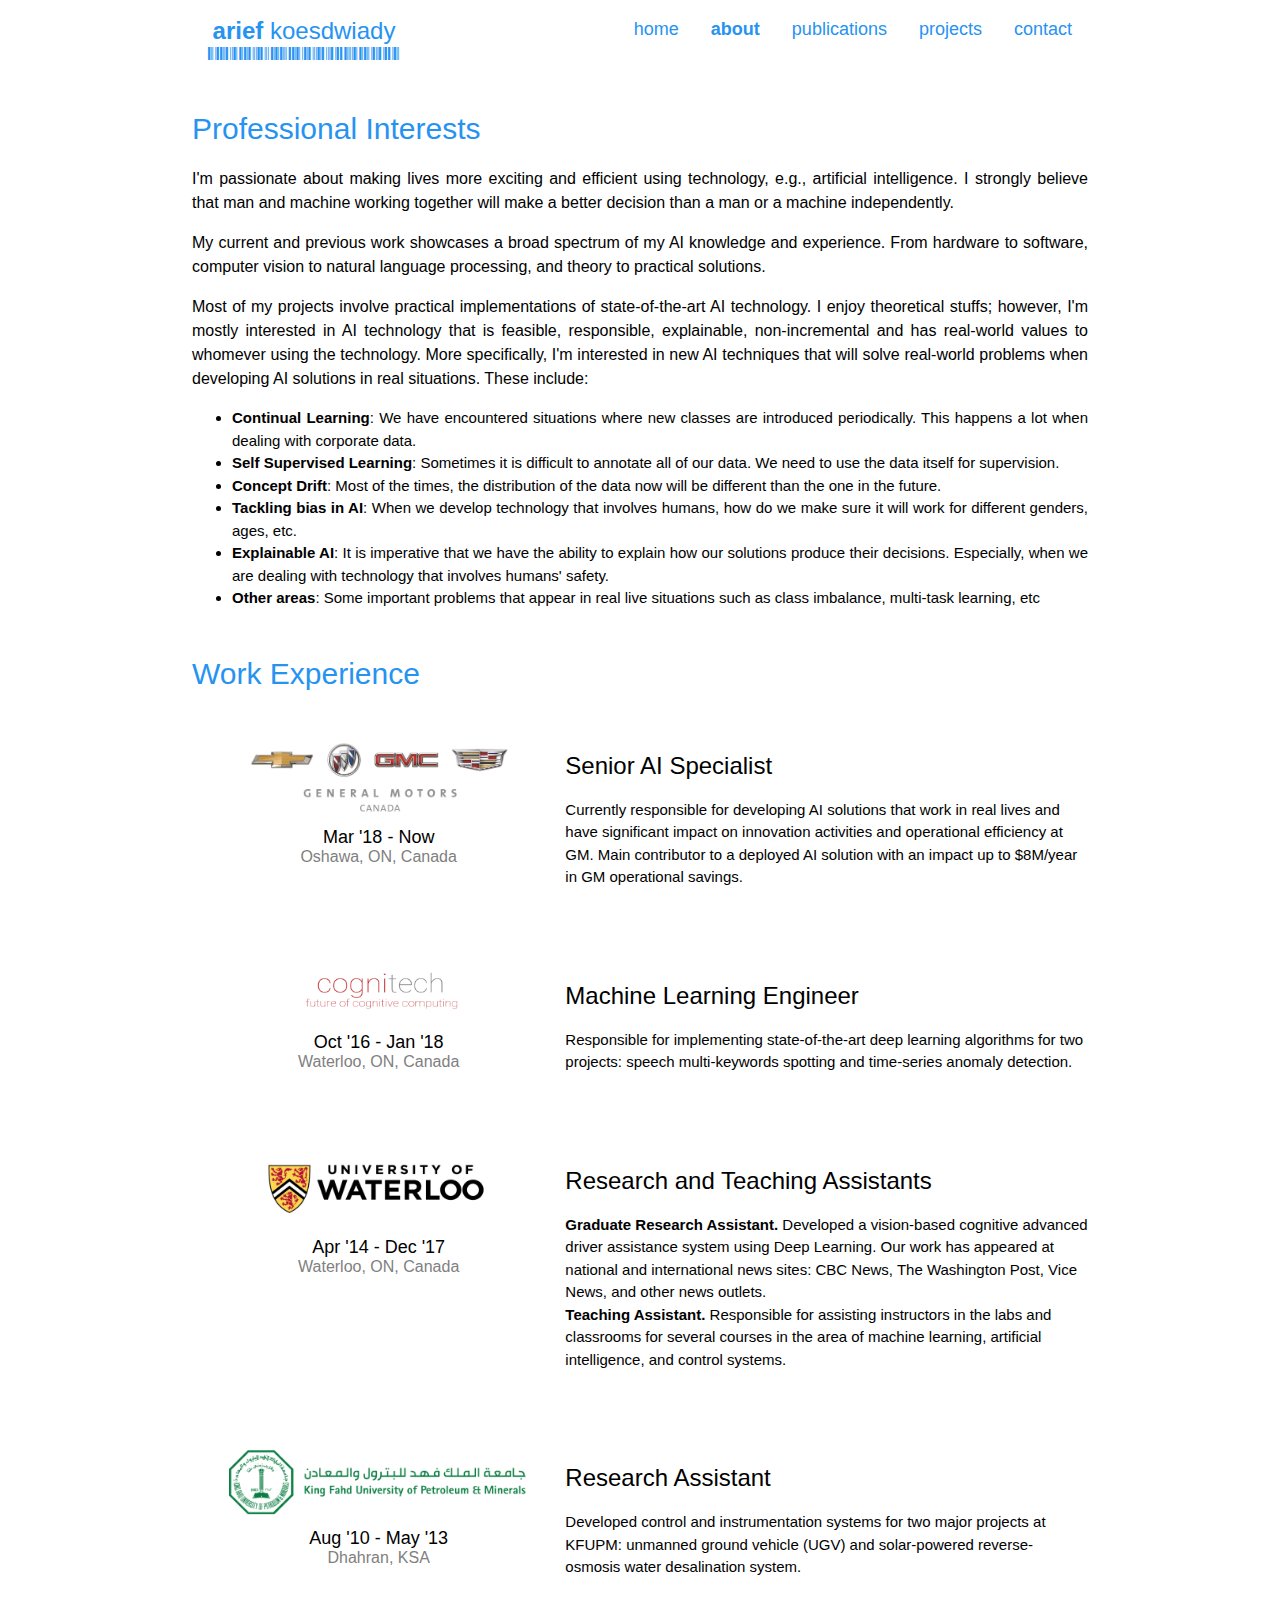
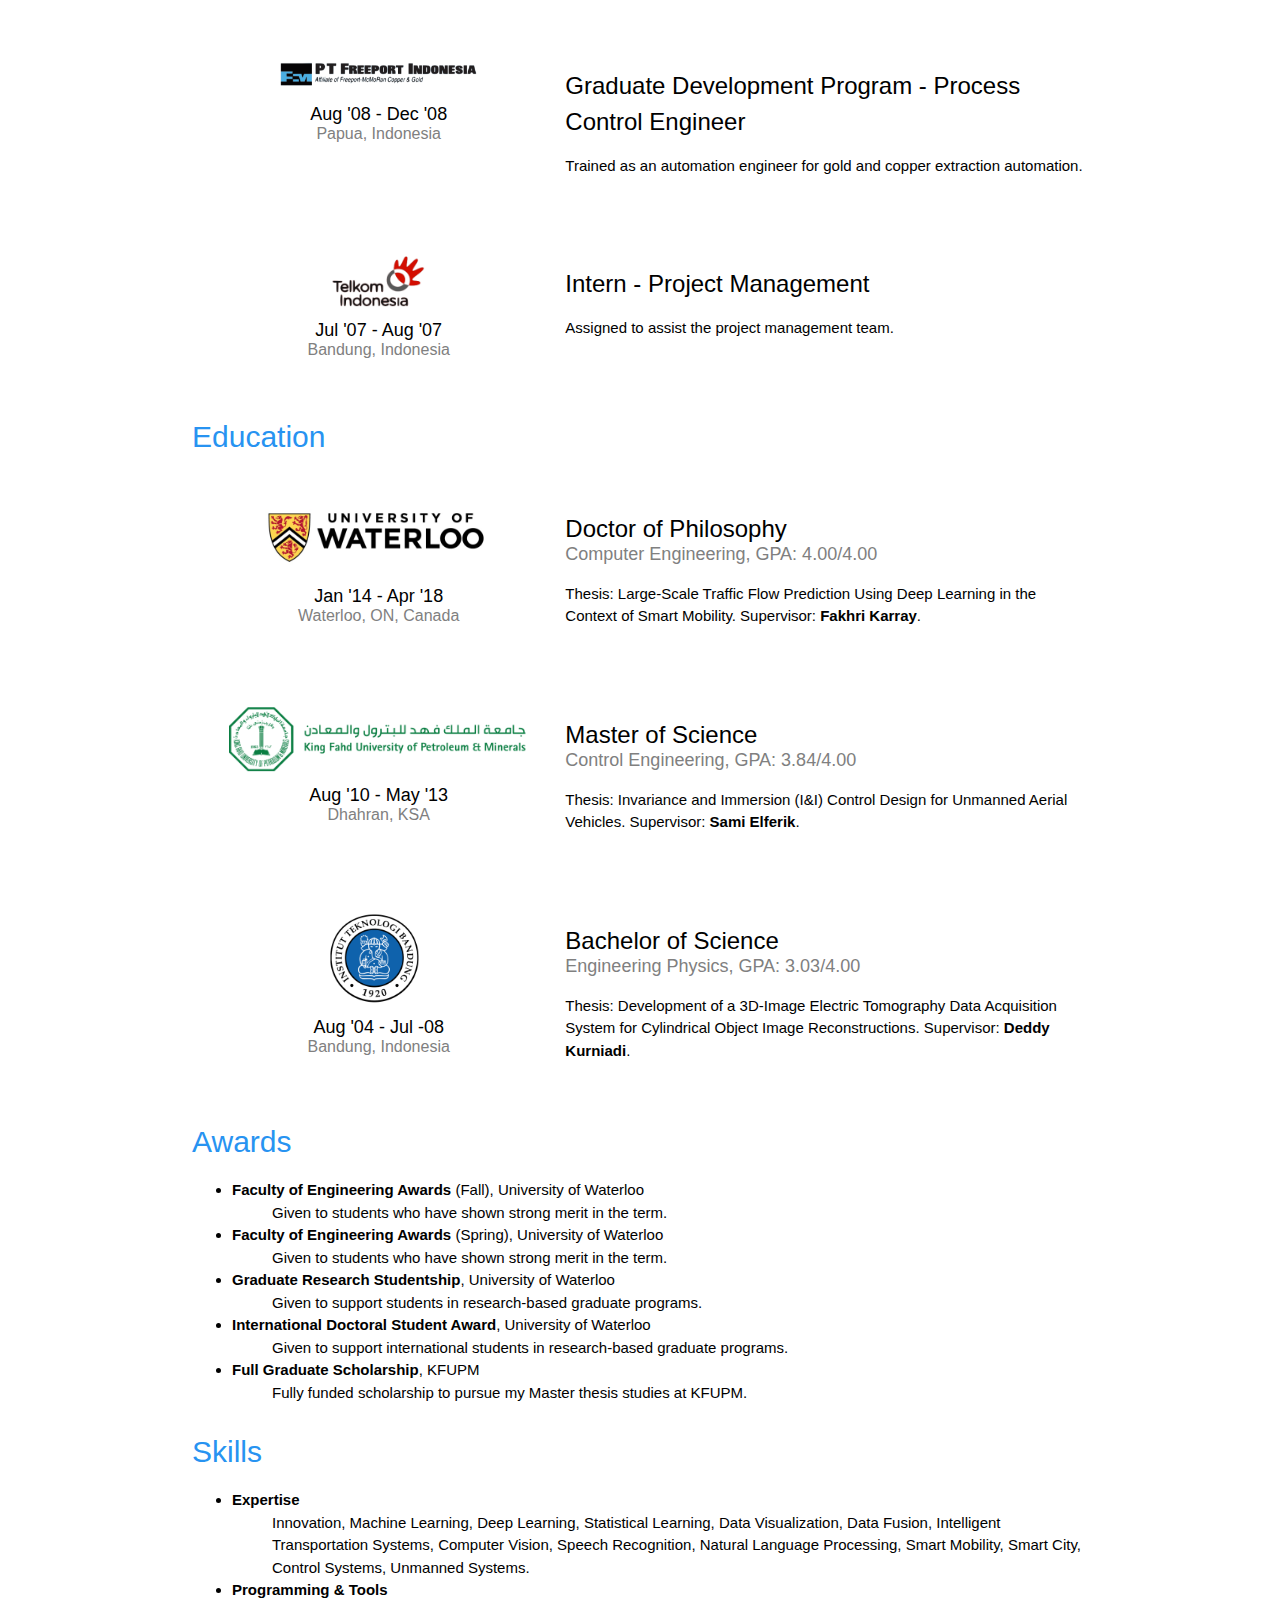
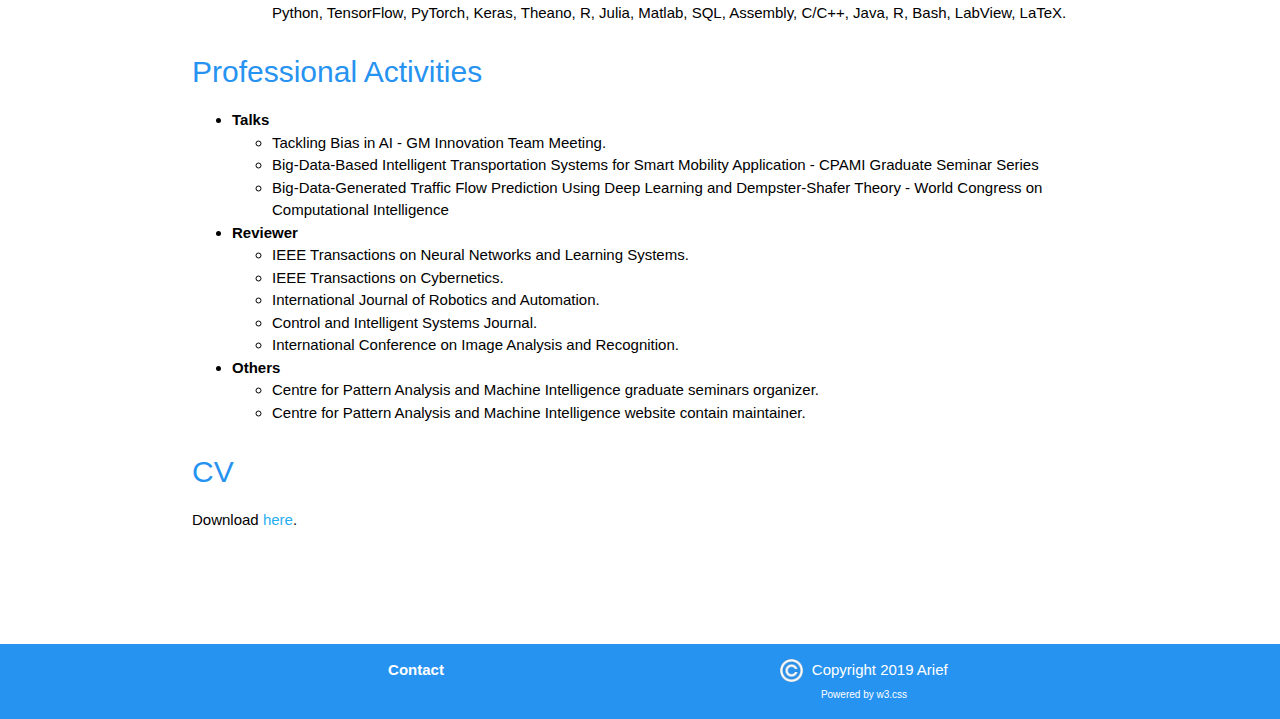
==== commit 53f1f804: "edited the bar" ====
--- a/about.html
+++ b/about.html
@@ -39,22 +39,22 @@
 <body>
 
 <div class="w3-top">
-    <div class="w3-bar w3-theme-white w3-top w3-center w3-xlarge" style="height: 50pt">
-        <a class="w3-bar-item w3-button w3-right hide-logo w3-hover-myblue4 w3-large w3-theme-white"
+    <div class="w3-bar w3-theme-white w3-top w3-center w3-large" style="height: 50pt">
+        <a class="w3-bar-item w3-button w3-right hide-logo w3-hover-myblue2 w3-large w3-theme-white"
            href="javascript:void(0)" onclick="w3_open()" style="padding-top:12pt;"><i class="fas fa-bars"></i></a>
-        <a class="w3-bar-item w3-button w3-theme-white w3-hover-myblue4 w3-xlarge" href="index.html"
+        <a class="w3-bar-item w3-button w3-theme-white w3-hover-myblue22 w3-xlarge" href="index.html"
            style="padding-top:10pt"><strong>arief</strong> koesdwiady
             <div id="logo" style="display: block; margin-top: -6pt">arief koesdwiady</div>
         </a>
-        <a class="w3-bar-item w3-button hide-nav w3-hover-myblue4" href="contact.html"
+        <a class="w3-bar-item w3-button hide-nav w3-hover-myblue2" href="contact.html"
            style="float:right; padding-top:12pt;">contact</a>
-        <a class="w3-bar-item w3-button hide-nav w3-hover-myblue4" href="projects.html"
+        <a class="w3-bar-item w3-button hide-nav w3-hover-myblue2" href="projects.html"
            style="float:right; padding-top:12pt;">projects</a>
-        <a class="w3-bar-item w3-button hide-nav w3-hover-myblue4" href="publications.html"
+        <a class="w3-bar-item w3-button hide-nav w3-hover-myblue2" href="publications.html"
            style="float:right; padding-top:12pt;">publications</a>
-        <a class="w3-bar-item w3-button hide-nav w3-hover-myblue4 w3-myblue2" href="about.html"
-           style="float:right; padding-top:12pt;">about</a>
-        <a class="w3-bar-item w3-button hide-nav w3-hover-myblue4" href="index.html"
+        <a class="w3-bar-item w3-button hide-nav w3-hover-myblue2 w3-myblue2" href="about.html"
+           style="float:right; padding-top:12pt;font-weight: bold;">about</a>
+        <a class="w3-bar-item w3-button hide-nav w3-hover-myblue2" href="index.html"
            style="float:right; padding-top:12pt;">home</a>
 
     </div>
@@ -65,11 +65,11 @@
     <a class="w3-right w3-xlarge w3-padding-large" href="javascript:void(0)" onclick="w3_close()" title="Close Menu">
         <i class="fas fa-times" style="color: white"></i>
     </a>
-    <a class="w3-bar-item w3-button w3-hover-myblue4" href="index.html">home</a>
-    <a class="w3-bar-item w3-button w3-hover-myblue4 w3-myblue2" href="about.html">about</a>
-    <a class="w3-bar-item w3-button w3-hover-myblue4" href="publications.html">publications</a>
-    <a class="w3-bar-item w3-button w3-hover-myblue4" href="projects.html">projects</a>
-    <a class="w3-bar-item w3-button w3-hover-myblue4" href="contact.html">contact</a>
+    <a class="w3-bar-item w3-button w3-hover-myblue2" href="index.html">home</a>
+    <a class="w3-bar-item w3-button w3-hover-myblue2 w3-myblue2" href="about.html">about</a>
+    <a class="w3-bar-item w3-button w3-hover-myblue2" href="publications.html">publications</a>
+    <a class="w3-bar-item w3-button w3-hover-myblue2" href="projects.html">projects</a>
+    <a class="w3-bar-item w3-button w3-hover-myblue2" href="contact.html">contact</a>
 
     <p class="w3-small" style="text-align: center">
         <!--<strong style="margin-left:15px">Contact</strong><br><br>-->
